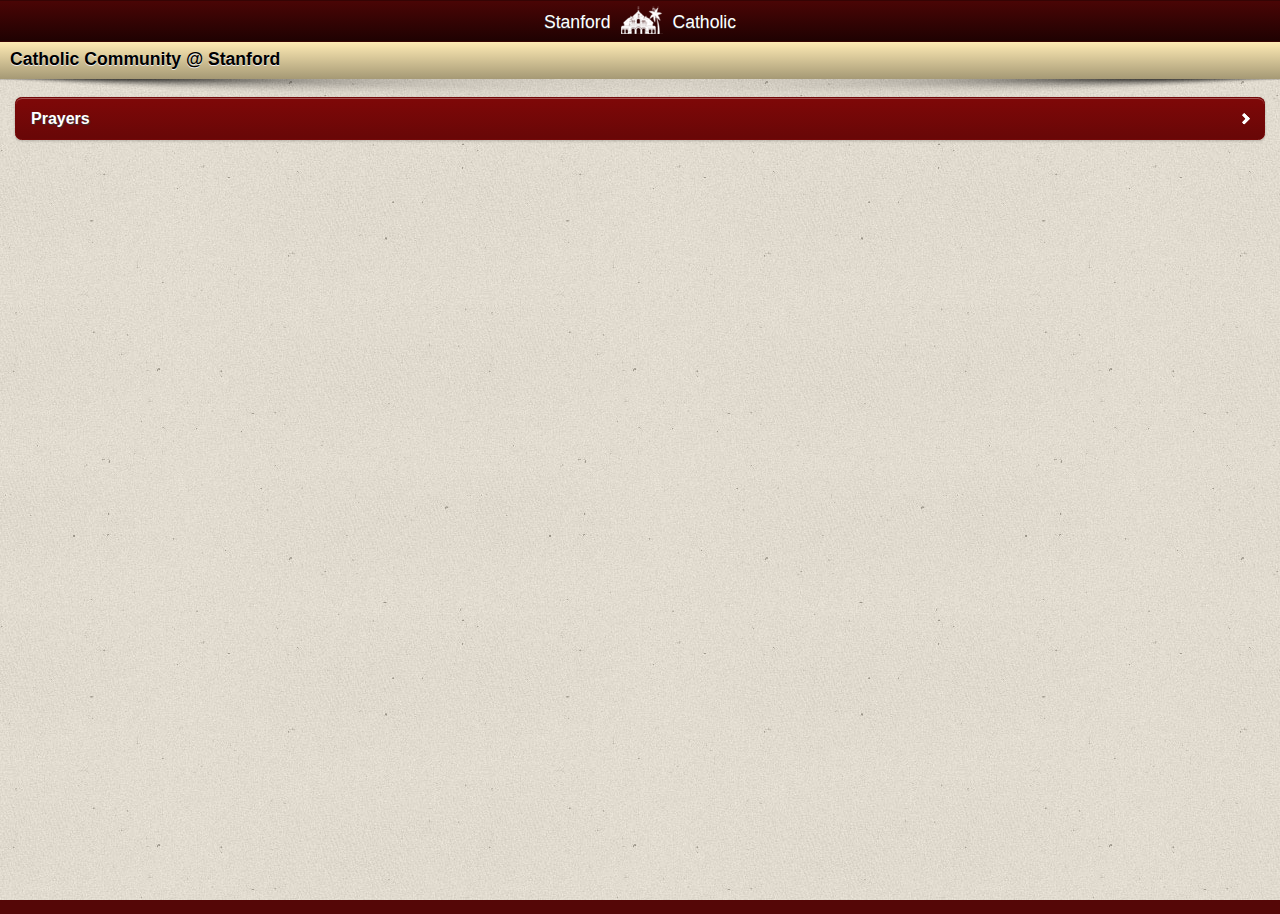
==== main.html @ f3306658 "1" ====
<!DOCTYPE html> 
<html> 
<head>
	<meta charset="utf-8">
    <meta name="viewport" content="width=device-width, initial-scale=1.0, maximum-scale=1.0, minimum-scale=1.0, user-scalable=no">
	<title>Stanford Catholic</title> 
    
<!-----begin siteloader---------->        
        <script>
window.onload = function() {

   document.getElementById("siteLoader2").style.display = "none";
   document.getElementById("hider2").style.display = "block";
}
</script>

<!------------BEGIN SITELOADER-------------->

<div id="siteLoader2">

<div style="position: fixed;
  top: 50%;
  lefts: 50%; width:100%; text-align:center;
  margin-top: -12px;
  margin-left: -12px;
  background-color:#550707 !important;">
  
  
  
   <img src="img2/loader.gif" width="24" height="24">  
  
   </div>

  </div> 
  
<!---end siteloader-->    




    
    
    <!--
    <link rel="apple-touch-icon" href="assets/images/apple-touch-icon.png"/>
    -->
    
    

    <script>
		if (window.screen.height==568) { // iPhone 4"
		document.querySelector("meta[name=viewport]").content="width=320.1";
		}
    </script>
   
    
  <!--
    <meta name="apple-mobile-web-app-capable" content="yes">
	<meta name="apple-mobile-web-app-status-bar-style" content="black">
-->
    
    <!-- css -->
    <link rel="stylesheet" href="assets/css/jquery.mobile-1.3.1.min.css" />
   <link rel="stylesheet" href="assets/css/style1.css">
 <!--    <link rel="stylesheet" href="assets/css/apprise.min.css" />  -->
    <link rel="stylesheet" href="assets/css/fonts.css">
    
    
    <link rel="stylesheet" href="stanford.css"><!--themerollser theme---> 
    <link rel="stylesheet" href="web4u.css"> 
    <link rel="stylesheet" href="http://web4uonline.com/stanford/web4u-out.css">
  
    
 
    <!-- JS -->
	<script src="phonegap.js"></script>
	
	    
    <script src="assets/js/jquery-1.8.2.min.js"></script>
    <script src="assets/js/jquery.mobile-1.3.0.min.js"></script>
   	<script src="assets/js/screen.js"></script>
   
<!-- 	
	<script src="assets/js/apprise-1.5.min.js"></script> 
-->	
	
	<script src="readinglink.js"></script>
	<script src="web4u.js"></script> 
	<script src="http://www.web4uonline.com/stanford/web4u-out.js"></script> 



    
    

<!----scripts to speed things up / scroll to top----------------->
<script>

$(":jqmData(role='collapsible')", $.mobile.activePage).click(function(e) {
    if (! $(this).hasClass('ui-collapsible-heading-collapsed')) {
        $.mobile.silentScroll($(this).offset().top);
    }
});


</script>

<script>
	
	// make collapsible items scroll to top on open
	$("div.ui-collapsible-set").live("expand", function(e) {
    var top = $(e.target).offset().top;
        if ($(window).scrollTop() > top)
            $(window).scrollTop(top);
});
		
	</script>


       
<script>
	
	//attempts to speed things up
	$.mobile.defaultPageTransition   = 'none';
	$.mobile.defaultDialogTransition = 'none';
	$.mobile.buttonMarkup.hoverDelay = 0;
	$document.bind("touchstart", function(event){});

</script>

	
<!-------------------------------------------------->

  
</head>
<body style="background-color:#550707;">

<!--///////////////////////////////////////////////////////////////////////////////////////-->
<!--/////////////////////////////////////HOME PAGE/////////////////////////////////////////-->			
<!--///////////////////////////////////////////////////////////////////////////////////////-->

<div data-role="page" id="homepage" data-theme="a" class="pagebg">


<div data-role='header' class='page-header' data-theme="b" >
<div class='title'>Stanford<img style='margin:-4px 9px -6px 11px !important;' src='img2/logo.png'>Catholic
</div>
</div>   



	<!-- slider -->
	<script>
		jQuery(function(){
			jQuery('#camera_wrap').camera({	
					
				loader				: 'false',
				navigation			: false,
				navigationHover		: false,
				fx					: 'scrollRight'	
		
			});
		});
	</script>
	<!-- /slider -->
	
	
<script src="http://web4uonline.com/stanford/slideshow.js"></script>	
	
	
	
	 	<div data-role="header" data-theme="a"> 
	<div class="pagetitle">Catholic Community @ Stanford</div> 
</div> 
    
	<div class="shadow1box">
		<img src="assets/images/shadow1.png" class="shadow1" alt="shadow">
	</div>
	
	 
    
    <div class="content-padd">    
    
<script src="http://web4uonline.com/stanford/homemessage.js"></script>


 
<!-- navigation -->
		<ul data-role="listview" data-inset="true" id="listview" style="margin-bottom:0px; margin-top:-10px !important;">


<li><a href='#prayers' data-prefetch data-transition='none' data-prefetch='true'>Prayers</a></li>

	<script src="http://web4uonline.com/stanford/homenav.js"></script>		 











    </ul>
        
        
 <!-- /navigation --> 
 
 
</div><!-- /content padd -->
</div><!-- /content role-->        
   
	
	
<!---for external home---->	
	
	

    
<!-- footer -->
<script src="inc-footer.js"></script>
<!-- /footer -->


	
</div><!-- /page -->


<!--///////////////////////////////////////////////////////////////////////////////////////-->
<!--/////////////////////////////////////HOME PAGE/////////////////////////////////////////-->			
<!--///////////////////////////////////////////////////////////////////////////////////////-->


<!--///////////////////////////////////////////////////////////////////////////////////////-->
<!--/////////////////////////////////////Mass Times/////////////////////////////////////////-->			
<!--///////////////////////////////////////////////////////////////////////////////////////-->

<div data-role="page" id="schedule" data-theme="a" class="pagebg">
	  
<script src="inc-header.js"></script>
  
            
<!----------------------BEGIN EXTERNAL FETCH--------------------->

<script>

function getSchedule() { 

 $.ajax({
  type: "GET",
  
  cache: false, 	
  url: "http://web4uonline.com/stanford/schedule.php",
//  data: "", 
   dataType: "json",
  success: function(schedule) 
  {
 document.getElementById("resultsSchedule").innerHTML=schedule.schedule;  
  }
  
  
});

}

</script>  

<script type="text/javascript">getSchedule();</script>

<div id="resultsSchedule">getting data...internet connection required</div>

 
 <!----------------------END EXTERNALFETCH--------------------->
	
	
	<!-- footer -->
<script src="inc-footer.js"></script>  
	<!-- /footer -->
	
</div><!-- /page -->


<!--///////////////////////////////////////////////////////////////////////////////////////-->
<!--/////////////////////////////////////END Mass Times/////////////////////////////////////////-->			
<!--///////////////////////////////////////////////////////////////////////////////////////-->

<!--///////////////////////////////////////////////////////////////////////////////////////-->
<!--/////////////////////////////////////Registration/////////////////////////////////////////-->			
<!--///////////////////////////////////////////////////////////////////////////////////////-->

<div data-role="page" id="registration" data-theme="a" class="pagebg">
	  
<script src="inc-header.js"></script>

<div data-role="content">
    
        
    
  	
  		  	<div data-role="header" data-theme="a"> 
			<div class="pagetitle">CC@S Regisration</div> 
			</div> 


    


    <div class="shadow1box"><img src="assets/images/shadow1.png" class="shadow1" alt="shadow"></div>
	<!-- /banner & title -->
    
    <div class="content-padd" >
  
    <div class="callout">
    
    <script type="text/javascript" src="http://form.jotform.co/jsform/32485479878880"></script>
    
    </div> <!---end callout--->       
	
	
	
	
	 </div><!-- /content padd -->
	</div><!-- /content -->

	
	
	<!-- footer -->  
<script src="inc-footer.js"></script>  
	<!-- /footer -->
	
</div><!-- /page -->


<!--///////////////////////////////////////////////////////////////////////////////////////-->
<!--/////////////////////////////////////END Registration/////////////////////////////////////////-->			
<!--///////////////////////////////////////////////////////////////////////////////////////-->


<!--///////////////////////////////////////////////////////////////////////////////////////-->
<!--/////////////////////////////////////Begin Time & Talent/////////////////////////////////////////-->			
<!--///////////////////////////////////////////////////////////////////////////////////////-->

<div data-role="page" id="talent" data-theme="a" class="pagebg">
	  
<script src="inc-header.js"></script>
  
            
<!----------------------BEGIN EXTERNAL FETCH--------------------->

<script>

function gettalent() { 

 $.ajax({
  type: "GET",
  
  cache: false, 	
  url: "http://web4uonline.com/stanford/talent.php",
//  data: "", 
   dataType: "json",
  success: function(talent) 
  {
 document.getElementById("resultstalent").innerHTML=talent.talent;  
  }
  
  
});

}

</script>  

<script type="text/javascript">gettalent();</script>

<div id="resultstalent">getting data...internet connection required</div>

 
 <!----------------------END EXTERNALFETCH--------------------->
	
	
	<!-- footer -->
<script src="inc-footer.js"></script>  
	<!-- /footer -->
	
</div><!-- /page -->


<!--///////////////////////////////////////////////////////////////////////////////////////-->
<!--/////////////////////////////////////Time & Talent/////////////////////////////////////////-->			
<!--///////////////////////////////////////////////////////////////////////////////////////-->



<!--///////////////////////////////////////////////////////////////////////////////////////-->
<!--/////////////////////////////////////SUNDAY/////////////////////////////////////////-->			
<!--///////////////////////////////////////////////////////////////////////////////////////-->
<div data-role="page" id="sunday" data-theme="a" class="pagebg">
<script src="inc-header.js"></script>

<head>
<meta content="text/html; charset=utf-8" http-equiv="Content-Type">
</head>

<div data-role="content">
  
  
     <script src="http://web4uonline.com/stanford/sunday.js"></script>
    
    
    
	</div><!-- /content -->  	 
	<!-- footer -->
<script src="inc-footer.js"></script>
	<!-- /footer -->
</div><!-- /page -->




<!--///////////////////////////////////////////////////////////////////////////////////////-->
<!--/////////////////////////////////////END Sunday/////////////////////////////////////////-->			
<!--///////////////////////////////////////////////////////////////////////////////////////-->








<!--///////////////////////////////////////////////////////////////////////////////////////-->
<!--/////////////////////////////////////BEGIN MASS TIMES/////////////////////////////////////////-->			
<!--///////////////////////////////////////////////////////////////////////////////////////-->

<div data-role="page" id="mass" data-theme="a" class="pagebg">
	  
<script src="inc-header.js"></script>

<div data-role="content">
    
    <!-- banner & title -->
	<div class="bannerContainer">
		<img src="tops/mass.jpg" class="banner">	
    </div>
    
    
  	
  		  	<div data-role="header" data-theme="a"> 
			<div class="pagetitle">Mass Times</div> 
			</div> 


    


    <div class="shadow1box"><img src="assets/images/shadow1.png" class="shadow1" alt="shadow"></div>
	<!-- /banner & title -->
    
    <div class="content-padd" >
     

  
            
<!----------------------BEGIN EXTERNAL FETCH--------------------->

<script>

function getmass() { 

 $.ajax({
  type: "GET",
  
  cache: false, 	
  url: "http://web4uonline.com/stanford/mass.php",
//  data: "", 
   dataType: "json",
  success: function(mass) 
  {
 document.getElementById("resultsmass").innerHTML=mass.mass;  
  }
  
  
});

}

</script>  

<script type="text/javascript">getmass();</script>

<div id="resultsmass">getting data...internet connection required</div>

 
 <!----------------------END EXTERNALFETCH--------------------->
	    </div><!-- /content padd -->
	</div><!-- /content -->

	
	<!-- footer -->
<script src="inc-footer.js"></script>
	<!-- /footer -->
	
</div><!-- /page -->


<!--///////////////////////////////////////////////////////////////////////////////////////-->
<!--/////////////////////////////////////END MASS TIMES/////////////////////////////////////////-->			
<!--///////////////////////////////////////////////////////////////////////////////////////-->


<!--///////////////////////////////////////////////////////////////////////////////////////-->
<!--/////////////////////////////////////CONTACT/////////////////////////////////////////-->			
<!--///////////////////////////////////////////////////////////////////////////////////////-->

<div data-role="page" id="contact" data-theme="a" class="pagebg">
	  
  <script src="inc-header.js"></script>
  
  <div data-role="content">
    
    <!-- banner & title -->
		

  	  	
  		  	<div data-role="header" data-theme="a"> 
			<div class="pagetitle">Contact & Parking & Directions</div> 
			</div> 


  	
  	
  	
        <div class="shadow1box"><img src="assets/images/shadow1.png" class="shadow1" alt="shadow"></div>
	<!-- /banner & title -->
    
    <div class="content-padd">

  
            
            
<!----------------------BEGIN EXTERNAL FETCH--------------------->

<script>

function getContact() { 

 $.ajax({
  type: "GET",
  
  cache: false, 	
  url: "http://web4uonline.com/stanford/contact.php",
//  data: "", 
   dataType: "json",
  success: function(contact) 
  {
 document.getElementById("resultsContact").innerHTML=contact.contact;  
  }
  
  
});

}

</script>  


<script type="text/javascript">getContact();</script>

<div id="resultsContact">getting data...internet connection required</div>

</div><!-- /content padd -->
	</div><!-- /content -->

 
 <!----------------------END EXTERNALFETCH--------------------->
            
    	
	<!-- footer -->
<script src="inc-footer.js"></script>
	<!-- /footer -->

	
</div><!-- /page -->


<!--///////////////////////////////////////////////////////////////////////////////////////-->
<!--/////////////////////////////////////CONTACT/////////////////////////////////////////-->			
<!--///////////////////////////////////////////////////////////////////////////////////////-->






<!--///////////////////////////////////////////////////////////////////////////////////////-->
<!--/////////////////////////////////////NEWS & EVENTS/////////////////////////////////////////-->			
<!--///////////////////////////////////////////////////////////////////////////////////////-->



<div data-role="page" id="news" data-theme="a" class="pagebg">
	  
  <script src="inc-header.js"></script>  
    
      
<!----------------------BEGIN EXTERNAL FETCH--------------------->

<script>

function getNews() { 

 $.ajax({
  type: "GET",
  
  cache: false, 	
  url: "http://web4uonline.com/stanford/news.php",
//  data: "", 
   dataType: "json",
  success: function(news) 
  {
 document.getElementById("resultsNews").innerHTML=news.news;
  
  }
  
  
});

}
</script>  

<script type="text/javascript">getNews();</script>
<div id="resultsNews">getting data...internet connection required</div>
 <!----------------------END EXTERNALFETCH--------------------->
	
	
<!-- footer -->
<script src="inc-footer.js"></script>
<!-- /footer -->


</div><!-- /page -->


<!--///////////////////////////////////////////////////////////////////////////////////////-->
<!--/////////////////////////////////////END NEWS & EVENTS/////////////////////////////////////////-->			
<!--///////////////////////////////////////////////////////////////////////////////////////-->




<!--///////////////////////////////////////////////////////////////////////////////////////-->
<!--/////////////////////////////////////All Page Navigation/////////////////////////////////////////-->			
<!--///////////////////////////////////////////////////////////////////////////////////////-->
<div data-role="page" id="navigation2" data-theme="a" class="pagebg">
	<script src="inc-header.js"></script>

<div data-role="content">
	
<!----------------------BEGIN EXTERNAL FETCH--------------------->
<script>
function getNavigation() { 
 $.ajax({
  type: "GET",
  cache: false, 	
  url: "http://web4uonline.com/stanford/navigation.php",
//  data: "", 
   dataType: "json",
  success: function(navigation) 
  {
 document.getElementById("resultsNavigation").innerHTML=navigation.navigation; 
 
  }
});
}
</script>  


<script type="text/javascript">getNavigation();</script>
<div id="resultsNavigation">getting data...internet connection required</div>
<!----------------------END EXTERNALFETCH--------------------->
	
	
<!-- footer -->
<script src="inc-footer.js"></script>
<!-- /footer -->	


</div>
</div><!-- /page -->


<!--///////////////////////////////////////////////////////////////////////////////////////-->
<!--/////////////////////////////////////END All Navigation/////////////////////////////////////////-->			
<!--///////////////////////////////////////////////////////////////////////////////////////-->



<!--///////////////////////////////////////////////////////////////////////////////////////-->
<!--/////////////////////////////////////FAITH FORMATION NAV/////////////////////////////////////////-->			
<!--///////////////////////////////////////////////////////////////////////////////////////-->

<div data-role="page" id="faith" data-theme="a" class="pagebg">
<script src="inc-header.js"></script>

<!----------------------BEGIN EXTERNAL FETCH--------------------->
<script>
function getfaith() {$.ajax({type: "GET",cache: false, url: "http://web4uonline.com/stanford/faith.php",
//  data: "", 
dataType: "json", success: function(faith) 
{document.getElementById("resultsfaith").innerHTML=faith.faith;


}
});
}
</script>  


<script type="text/javascript">getfaith();</script>
<div id="resultsfaith">getting data...internet connection required</div>
<!----------------------END EXTERNALFETCH--------------------->
  	   
	
	<!-- footer -->
<script src="inc-footer.js"></script>
	<!-- /footer -->

	
</div><!-- /page -->



<!--///////////////////////////////////////////////////////////////////////////////////////-->
<!--/////////////////////////////////////END FAITH FORMATION NAV/////////////////////////////////////////-->			
<!--///////////////////////////////////////////////////////////////////////////////////////-->


<!--///////////////////////////////////////////////////////////////////////////////////////-->
<!--////////////////////////////////////MEDIA NAV/////////////////////////////////////////-->			
<!--///////////////////////////////////////////////////////////////////////////////////////-->

<div data-role="page" id="media" data-theme="a" class="pagebg">
<script src="inc-header.js"></script>

<!----------------------BEGIN EXTERNAL FETCH--------------------->
<script>
function getmedia() {$.ajax({type: "GET",cache: false, url: "http://web4uonline.com/stanford/media.php",
//  data: "", 
dataType: "json", success: function(media) 
{document.getElementById("resultsmedia").innerHTML=media.media;}
});
}
</script>  


<script type="text/javascript">getmedia();</script>
<div id="resultsmedia">getting data...internet connection required</div>
<!----------------------END EXTERNALFETCH--------------------->
  	   
	
	<!-- footer -->
<script src="inc-footer.js"></script>
	<!-- /footer -->

	
</div><!-- /page -->


<!--///////////////////////////////////////////////////////////////////////////////////////-->
<!--/////////////////////////////////////END MEDIA NAV/////////////////////////////////////////-->			
<!--///////////////////////////////////////////////////////////////////////////////////////-->


<!--///////////////////////////////////////////////////////////////////////////////////////-->
<!--/////////////////////////////////////ALUMNI/////////////////////////////////////////-->			
<!--///////////////////////////////////////////////////////////////////////////////////////-->

<div data-role="page" id="alumni" data-theme="a" class="pagebg">
	  
  <script src="inc-header.js"></script>
  
            
            
<!----------------------BEGIN EXTERNAL FETCH--------------------->

<script>

function getalumni() { 

 $.ajax({
  type: "GET",
  
  cache: false, 	
  url: "http://web4uonline.com/stanford/alumni.php",
//  data: "", 
   dataType: "json",
  success: function(alumni) 
  {
 document.getElementById("resultsalumni").innerHTML=alumni.alumni;  
  }
  
  
});

}

</script>  


<script type="text/javascript">getalumni();</script>

<div id="resultsalumni">getting data...internet connection required</div>

 
 <!----------------------END EXTERNALFETCH--------------------->
            
    	
	<!-- footer -->
<script src="inc-footer.js"></script>
	<!-- /footer -->

	
</div><!-- /page -->


<!--///////////////////////////////////////////////////////////////////////////////////////-->
<!--/////////////////////////////////////END ALUMNI/////////////////////////////////////////-->			
<!--///////////////////////////////////////////////////////////////////////////////////////-->


<!--///////////////////////////////////////////////////////////////////////////////////////-->
<!--/////////////////////////////////////DONATE/////////////////////////////////////////-->			
<!--///////////////////////////////////////////////////////////////////////////////////////-->

<div data-role="page" id="donate" data-theme="a" class="pagebg">
<script src="inc-header.js"></script>

  <div data-role="content">
    
 
		<!-- banner & title -->
	<div class="bannerContainer">
		<img src="tops/meal.jpg" class="banner">	
    </div>


  	  	
  		  	<div data-role="header" data-theme="a"> 
			<div class="pagetitle">Donate</div> 
			</div> 


  	
  	
  	
        <div class="shadow1box"><img src="assets/images/shadow1.png" class="shadow1" alt="shadow"></div>
	<!-- /banner & title -->
    
    <div class="content-padd">

<!----------------------BEGIN EXTERNAL FETCH--------------------->
<script>
function getDonate() {$.ajax({type: "GET",cache: false, url: "http://web4uonline.com/stanford/donate.php",
//  data: "", 
dataType: "json", success: function(donate) 
{document.getElementById("resultsDonate").innerHTML=donate.donate;}
});
}
</script>  


<script type="text/javascript">getDonate();</script>
<div id="resultsDonate">getting data...internet connection required</div>
<!----------------------END EXTERNALFETCH--------------------->
 
 
     </div><!-- /content padd -->
	</div><!-- /content -->

	  
	<!-- footer -->
<script src="inc-footer.js"></script>
	<!-- /footer -->
	
</div><!-- /page -->


<!--///////////////////////////////////////////////////////////////////////////////////////-->
<!--/////////////////////////////////////END DONATE/////////////////////////////////////////-->			
<!--///////////////////////////////////////////////////////////////////////////////////////-->

<!--///////////////////////////////////////////////////////////////////////////////////////-->
<!--/////////////////////////////////////PASTOR's REFLECTION/////////////////////////////////////////-->			
<!--///////////////////////////////////////////////////////////////////////////////////////-->

<div data-role="page" id="reflection" data-theme="a" class="pagebg">
<script src="inc-header.js"></script>
<!----------------------BEGIN EXTERNAL FETCH--------------------->
<script>
function getReflection() {$.ajax({type: "GET",cache: false, url: "http://web4uonline.com/stanford/reflection.php",
//  data: "", 
dataType: "json", success: function(reflection) 
{document.getElementById("resultsReflection").innerHTML=reflection.reflection;}
});
}
</script>  


<script type="text/javascript">getReflection();</script>
<div id="resultsReflection">getting data...internet connection required</div>
<!----------------------END EXTERNALFETCH--------------------->
 
	  
	<!-- footer -->
<script src="inc-footer.js"></script>
	<!-- /footer -->
	
</div><!-- /page -->


<!--///////////////////////////////////////////////////////////////////////////////////////-->
<!--/////////////////////////////////////PASTOR's REFLECTION/////////////////////////////////////////-->			
<!--///////////////////////////////////////////////////////////////////////////////////////-->


<!--///////////////////////////////////////////////////////////////////////////////////////-->
<!--/////////////////////////////////////////SONGS/////////////////////////////////////////-->			
<!--///////////////////////////////////////////////////////////////////////////////////////-->

<div data-role="page" id="songs" data-theme="a" class="pagebg">
<script src="inc-header.js"></script>
<!----------------------BEGIN EXTERNAL FETCH--------------------->
<script>
function getmusic() {$.ajax({type: "GET",cache: false, url: "http://web4uonline.com/stanford/music.php",
//  data: "", 
dataType: "json", success: function(music) 
{document.getElementById("resultsmusic").innerHTML=music.music;}
});
}
</script>  


<script type="text/javascript">getmusic();</script>
<div id="resultsmusic">getting data...internet connection required</div>
<!----------------------END EXTERNALFETCH--------------------->
 
	  
	<!-- footer -->
<script src="inc-footer.js"></script>
	<!-- /footer -->
	
</div><!-- /page -->


<!--///////////////////////////////////////////////////////////////////////////////////////-->
<!--/////////////////////////////////////SONGS/////////////////////////////////////////-->			
<!--///////////////////////////////////////////////////////////////////////////////////////-->

<!--///////////////////////////////////////////////////////////////////////////////////////-->
<!--/////////////////////////////////////////ANNOUCEMENTS/////////////////////////////////////////-->			
<!--///////////////////////////////////////////////////////////////////////////////////////-->

<div data-role="page" id="announcements" data-theme="a" class="pagebg">
<script src="inc-header.js"></script>
<!----------------------BEGIN EXTERNAL FETCH--------------------->
<script>
function getannouncements() {$.ajax({type: "GET",cache: false, url: "http://web4uonline.com/stanford/announcements.php",
//  data: "", 
dataType: "json", success: function(announcements) 
{document.getElementById("resultsannouncements").innerHTML=announcements.announcements;}
});
}
</script>  


<script type="text/javascript">getannouncements();</script>
<div id="resultsannouncements">getting data...internet connection required</div>
<!----------------------END EXTERNALFETCH--------------------->
 
	  
	<!-- footer -->
<script src="inc-footer.js"></script>
	<!-- /footer -->
	
</div><!-- /page -->


<!--///////////////////////////////////////////////////////////////////////////////////////-->
<!--/////////////////////////////////////ANNOUNCEMENTS/////////////////////////////////////////-->			
<!--///////////////////////////////////////////////////////////////////////////////////////-->

<!--///////////////////////////////////////////////////////////////////////////////////////-->
<!--/////////////////////////////////////////2nd COLLECTION/////////////////////////////////////////-->			
<!--///////////////////////////////////////////////////////////////////////////////////////--

<div data-role="page" id="secondCollection">
<script src="http://www.web4uonline.com/newman/app/inc-header.js"></script>
<!----------------------BEGIN EXTERNAL FETCH---------------------
<script>
function getsecondCollection() {$.ajax({type: "GET",cache: false, url: "http://web4uonline.com/stanford/secondCollection.php",
//  data: "", 
dataType: "json", success: function(secondCollection) 
{document.getElementById("resultssecondCollection").innerHTML=secondCollection.secondCollection;}
});
}
</script>  


<script type="text/javascript">getsecondCollection();</script>
<div id="resultssecondCollection">getting data...internet connection required</div>
<!----------------------END EXTERNALFETCH--------------------->
 
	  
	<!-- footer --
<script src="inc-footer.js"></script>
	<!-- /footer --
	
</div><!-- /page -->


<!--///////////////////////////////////////////////////////////////////////////////////////-->
<!--/////////////////////////////////////2nd COLLECTIOn/////////////////////////////////////////-->			
<!--///////////////////////////////////////////////////////////////////////////////////////-->


<!--///////////////////////////////////////////////////////////////////////////////////////-->
<!--/////////////////////////////////////////ORDER OF MASS/////////////////////////////////////////-->			
<!--///////////////////////////////////////////////////////////////////////////////////////-->

<div data-role="page" id="orderMass" data-theme="a" class="pagebg">
<script src="inc-header.js"></script>
<!----------------------BEGIN EXTERNAL FETCH--------------------->
<script>
function getorderMass() {$.ajax({type: "GET",cache: false, url: "http://web4uonline.com/stanford/orderMass.php",
//  data: "", 
dataType: "json", success: function(orderMass) 
{document.getElementById("resultsorderMass").innerHTML=orderMass.orderMass;}
});
}
</script>  


<script type="text/javascript">getorderMass();</script>
<div id="resultsorderMass">getting data...internet connection required</div>
<!----------------------END EXTERNALFETCH--------------------->
 
	  
	<!-- footer -->
<script src="inc-footer.js"></script>
	<!-- /footer -->
	
</div><!-- /page -->


<!--///////////////////////////////////////////////////////////////////////////////////////-->
<!--/////////////////////////////////////ORDER OF MASS/////////////////////////////////////////-->			
<!--///////////////////////////////////////////////////////////////////////////////////////-->






<!--///////////////////////////////////////////////////////////////////////////////////////-->
<!--/////////////////////////////////////EXAMINATION/////////////////////////////////////////-->			
<!--///////////////////////////////////////////////////////////////////////////////////////-->

<div data-role="page" id="guideConfession" data-theme="a" class="pagebg" style="background-image:url('img2/texture2.jpg') !important;">
<script src="inc-header.js"></script>
 
       
<!----------------------BEGIN EXTERNAL FETCH--------------------->
<script>
function getexamination() {$.ajax({type: "GET",cache: false, url: "http://web4uonline.com/stanford/examination.php",
//  data: "", 
dataType: "json", success: function(examination) 
{document.getElementById("resultsexamination").innerHTML=examination.examination;}
});
}
</script>  


<script type="text/javascript">getexamination();</script>
<div id="resultsexamination">getting data...internet connection required</div>
<!----------------------END EXTERNALFETCH--------------------->
   
   
   
   
	
	<!-- footer -->
<script src="inc-footer.js"></script>
	<!-- /footer -->

	
</div><!-- /page -->


<!--///////////////////////////////////////////////////////////////////////////////////////-->
<!--/////////////////////////////////////EXAMINATION/////////////////////////////////////////-->			
<!--///////////////////////////////////////////////////////////////////////////////////////-->

<!--///////////////////////////////////////////////////////////////////////////////////////-->
<!--/////////////////////////////////////RETREAT/////////////////////////////////////////-->			
<!--///////////////////////////////////////////////////////////////////////////////////////--

<div data-role="page" id="retreat" data-theme="a" class="pagebg">
<script src="inc-header.js"></script>
 
       
<!----------------------BEGIN EXTERNAL FETCH---------------------
<script>
function getretreat() {$.ajax({type: "GET",cache: false, url: "http://web4uonline.com/stanford/retreat.php",
//  data: "", 
dataType: "json", success: function(retreat) 
{document.getElementById("resultsretreat").innerHTML=retreat.retreat;}
});
}
</script>  


<script type="text/javascript">getretreat();</script>
<div id="resultsretreat">getting data...internet connection required</div>
<!----------------------END EXTERNALFETCH--------------------->
   
   
   
   
	
	<!-- footer --
<script src="inc-footer.js"></script>
	<!-- /footer --

	
</div><!-- /page -->


<!--///////////////////////////////////////////////////////////////////////////////////////-->
<!--/////////////////////////////////////END RETREAT/////////////////////////////////////////-->			
<!--///////////////////////////////////////////////////////////////////////////////////////-->

<!--///////////////////////////////////////////////////////////////////////////////////////-->
<!--/////////////////////////////////////BIBLE STUDY/////////////////////////////////////////-->			
<!--///////////////////////////////////////////////////////////////////////////////////////--

<div data-role="page" id="biblestudy" data-theme="a" class="pagebg">
<script src="inc-header.js"></script> 
   
<!----------------------BEGIN EXTERNAL FETCH---------------------
<script>
function getbiblestudy() {$.ajax({type: "GET",cache: false, url: "http://web4uonline.com/stanford/biblestudy.php",
//  data: "", 
dataType: "json", success: function(biblestudy) 
{document.getElementById("resultsbiblestudy").innerHTML=biblestudy.biblestudy;}
});
}
</script>  

<script type="text/javascript">getbiblestudy();</script>
<div id="resultsbiblestudy">getting data...internet connection required</div>
<!----------------------END EXTERNALFETCH--------------------->
   <!-- footer --
<script src="inc-footer.js"></script>
	<!-- /footer --
</div><!-- /page -->

<!--///////////////////////////////////////////////////////////////////////////////////////-->
<!--/////////////////////////////////////END BIBLE STUDY/////////////////////////////////////////-->			
<!--///////////////////////////////////////////////////////////////////////////////////////-->

<!--///////////////////////////////////////////////////////////////////////////////////////-->
<!--/////////////////////////////////////EXTRA 1/////////////////////////////////////////-->			
<!--///////////////////////////////////////////////////////////////////////////////////////-->

<div data-role="page" id="extra1" data-theme="a" class="pagebg">
<script src="inc-header.js"></script> 
   
<!----------------------BEGIN EXTERNAL FETCH--------------------->
<script>
function getextra1() {$.ajax({type: "GET",cache: false, url: "http://web4uonline.com/stanford/extra1.php",
//  data: "", 
dataType: "json", success: function(extra1) 
{document.getElementById("resultsextra1").innerHTML=extra1.extra1;}
});
}
</script>  

<script type="text/javascript">getextra1();</script>
<div id="resultsextra1">getting data...internet connection required</div>
<!----------------------END EXTERNALFETCH--------------------->
   <!-- footer -->
<script src="inc-footer.js"></script>
	<!-- /footer -->
</div><!-- /page -->

<!--///////////////////////////////////////////////////////////////////////////////////////-->
<!--/////////////////////////////////////END EXTRA 1/////////////////////////////////////////-->			
<!--///////////////////////////////////////////////////////////////////////////////////////-->

<!--///////////////////////////////////////////////////////////////////////////////////////-->
<!--/////////////////////////////////////EXTRA 2/////////////////////////////////////////-->			
<!--///////////////////////////////////////////////////////////////////////////////////////-->

<div data-role="page" id="extra2" data-theme="a" class="pagebg">
<script src="inc-header.js"></script> 
   
<!----------------------BEGIN EXTERNAL FETCH--------------------->
<script>
function getextra2() {$.ajax({type: "GET",cache: false, url: "http://web4uonline.com/stanford/extra2.php",
//  data: "", 
dataType: "json", success: function(extra2) 
{document.getElementById("resultsextra2").innerHTML=extra2.extra2;}
});
}
</script>  

<script type="text/javascript">getextra2();</script>
<div id="resultsextra2">getting data...internet connection required</div>
<!----------------------END EXTERNALFETCH--------------------->
   <!-- footer -->
<script src="inc-footer.js"></script>
	<!-- /footer -->
</div><!-- /page -->

<!--///////////////////////////////////////////////////////////////////////////////////////-->
<!--/////////////////////////////////////END EXTRA 2/////////////////////////////////////////-->			
<!--///////////////////////////////////////////////////////////////////////////////////////-->

<!--///////////////////////////////////////////////////////////////////////////////////////-->
<!--/////////////////////////////////////EXTRA 3/////////////////////////////////////////-->			
<!--///////////////////////////////////////////////////////////////////////////////////////-->

<div data-role="page" id="extra3" data-theme="a" class="pagebg">
<script src="inc-header.js"></script> 
   
<!----------------------BEGIN EXTERNAL FETCH--------------------->
<script>
function getextra3() {$.ajax({type: "GET",cache: false, url: "http://web4uonline.com/stanford/extra3.php",
//  data: "", 
dataType: "json", success: function(extra3) 
{document.getElementById("resultsextra3").innerHTML=extra3.extra3;}
});
}
</script>  

<script type="text/javascript">getextra3();</script>
<div id="resultsextra3">getting data...internet connection required</div>
<!----------------------END EXTERNALFETCH--------------------->
   <!-- footer -->
<script src="inc-footer.js"></script>
	<!-- /footer -->
</div><!-- /page -->

<!--///////////////////////////////////////////////////////////////////////////////////////-->
<!--/////////////////////////////////////END EXTRA 3/////////////////////////////////////////-->			
<!--///////////////////////////////////////////////////////////////////////////////////////-->


<!--///////////////////////////////////////////////////////////////////////////////////////-->
<!--/////////////////////////////////////EXTRA 4/////////////////////////////////////////-->			
<!--///////////////////////////////////////////////////////////////////////////////////////-->

<div data-role="page" id="extra4" data-theme="a" class="pagebg">
<script src="inc-header.js"></script> 
   
<!----------------------BEGIN EXTERNAL FETCH--------------------->
<script>
function getextra4() {$.ajax({type: "GET",cache: false, url: "http://web4uonline.com/stanford/extra4.php",
//  data: "", 
dataType: "json", success: function(extra4) 
{document.getElementById("resultsextra4").innerHTML=extra4.extra4;}
});
}
</script>  

<script type="text/javascript">getextra4();</script>
<div id="resultsextra4">getting data...internet connection required</div>
<!----------------------END EXTERNALFETCH--------------------->
   <!-- footer -->
<script src="inc-footer.js"></script>
	<!-- /footer -->
</div><!-- /page -->

<!--///////////////////////////////////////////////////////////////////////////////////////-->
<!--/////////////////////////////////////END EXTRA 4/////////////////////////////////////////-->			
<!--///////////////////////////////////////////////////////////////////////////////////////-->


<!--///////////////////////////////////////////////////////////////////////////////////////-->
<!--/////////////////////////////////////EXTRA 5/////////////////////////////////////////-->			
<!--///////////////////////////////////////////////////////////////////////////////////////-->




<!--///////////////////////////////////////////////////////////////////////////////////////-->
<!--/////////////////////////////////////END EXTRA 5/////////////////////////////////////////-->			
<!--///////////////////////////////////////////////////////////////////////////////////////-->
<div data-role="page" id="extra5" data-theme="a" class="pagebg">
<script src="inc-header.js"></script>

<head>
<meta content="text/html; charset=utf-8" http-equiv="Content-Type">
</head>

<div data-role="content">
  
     <script src="http://web4uonline.com/stanford/extra5.js"></script>
    
	</div><!-- /content -->  	 
	<!-- footer -->
<script src="inc-footer.js"></script>
	<!-- /footer -->
</div><!-- /page -->



<!--///////////////////////////////////////////////////////////////////////////////////////-->
<!--/////////////////////////////////////EXTRA 6/////////////////////////////////////////-->			
<!--///////////////////////////////////////////////////////////////////////////////////////-->
<div data-role="page" id="extra6" data-theme="a" class="pagebg">
<script src="inc-header.js"></script>

<head>
<meta content="text/html; charset=utf-8" http-equiv="Content-Type">
</head>

<div data-role="content">
  
     <script src="http://www.web4uonline.com/stanford/extra6.js"></script>
    
	</div><!-- /content -->  	 
	<!-- footer -->
<script src="inc-footer.js"></script>
	<!-- /footer -->
</div><!-- /page -->
<!--///////////////////////////////////////////////////////////////////////////////////////-->
<!--/////////////////////////////////////END EXTRA 6/////////////////////////////////////////-->			
<!--///////////////////////////////////////////////////////////////////////////////////////-->

<!--///////////////////////////////////////////////////////////////////////////////////////-->
<!--/////////////////////////////////////EXTRA 7/////////////////////////////////////////-->			
<!--///////////////////////////////////////////////////////////////////////////////////////-->
<div data-role="page" id="extra7" data-theme="a" class="pagebg">
<script src="inc-header.js"></script>

<head>
<meta content="text/html; charset=utf-8" http-equiv="Content-Type">
</head>

<div data-role="content">
  
     <script src="http://www.web4uonline.com/stanford/extra7.js"></script>
    
	</div><!-- /content -->  	 
	<!-- footer -->
<script src="inc-footer.js"></script>
	<!-- /footer -->
</div><!-- /page -->
<!--///////////////////////////////////////////////////////////////////////////////////////-->
<!--/////////////////////////////////////END EXTRA 7/////////////////////////////////////////-->			
<!--///////////////////////////////////////////////////////////////////////////////////////-->





<!--///////////////////////////////////////////////////////////////////////////////////////-->
<!--/////////////////////////////////////PARISH PERKS/////////////////////////////////////////-->			
<!--///////////////////////////////////////////////////////////////////////////////////////--

<div data-role="page" id="perks" data-theme="a" class="pagebg"> 
<script src="inc-header.js"></script>
 
       
<!----------------------BEGIN EXTERNAL FETCH---------------------
<script>
function getperks() {$.ajax({type: "GET",cache: false, url: "http://web4uonline.com/stanford/perks.php",
//  data: "", 
dataType: "json", success: function(perks) 
{document.getElementById("resultsperks").innerHTML=perks.perks;}
});
}
</script>  


<script type="text/javascript">getperks();</script>
<div id="resultsperks">getting data...internet connection required</div>
<!----------------------END EXTERNALFETCH--------------------->
   
   
   
   
	
	<!-- footer --
<script src="inc-footer.js"></script>
	<!-- /footer --

	
</div><!-- /page -->


<!--///////////////////////////////////////////////////////////////////////////////////////-->
<!--/////////////////////////////////////END PARISH PERKS//////////////////////////////////-->			
<!--///////////////////////////////////////////////////////////////////////////////////////-->


<!--///////////////////////////////////////////////////////////////////////////////////////-->
<!--/////////////////////////////////////SPONSORS/////////////////////////////////////////-->			
<!--///////////////////////////////////////////////////////////////////////////////////////--

<div data-role="page" id="sponsors" data-theme="a" class="pagebg"> 
<script src="inc-header.js"></script>
 
       
<!----------------------BEGIN EXTERNAL FETCH---------------------
<script>
function getsponsors() {$.ajax({type: "GET",cache: false, url: "http://web4uonline.com/stanford/sponsors.php",
//  data: "", 
dataType: "json", success: function(sponsors) 
{document.getElementById("resultssponsors").innerHTML=sponsors.sponsors;}
});
}
</script>  


<script type="text/javascript">getsponsors();</script>
<div id="resultssponsors">getting data...internet connection required</div>
<!----------------------END EXTERNALFETCH--------------------->
   
   
   
   
	
	<!-- footer --
<script src="inc-footer.js"></script>
	<!-- /footer --

	
</div><!-- /page -->


<!--///////////////////////////////////////////////////////////////////////////////////////-->
<!--/////////////////////////////////////SPONSORS//////////////////////////////////-->			
<!--///////////////////////////////////////////////////////////////////////////////////////-->

                                                    
<!--///////////////////////////////////////////////////////////////////////////////////////-->
<!--/////////////////////////////////////ABOUT THE APP/////////////////////////////////////////-->			
<!--///////////////////////////////////////////////////////////////////////////////////////-->

<div data-role="page" id="app" data-theme="a" class="pagebg"> 
<script src="inc-header.js"></script>
 
       
<!----------------------BEGIN EXTERNAL FETCH--------------------->
<script>
function getapp() {$.ajax({type: "GET",cache: false, url: "http://web4uonline.com/stanford/app.php",
//  data: "", 
dataType: "json", success: function(app) 
{document.getElementById("resultsapp").innerHTML=app.app;}
});
}
</script>  


<script type="text/javascript">getapp();</script>
<div id="resultsapp">getting data...internet connection required</div>
<!----------------------END EXTERNALFETCH--------------------->
   
   
   
   
	
	<!-- footer -->
<script src="inc-footer.js"></script>
	<!-- /footer -->

	
</div><!-- /page -->


<!--///////////////////////////////////////////////////////////////////////////////////////-->
<!--/////////////////////////////////////END ABOUT THE APP//////////////////////////////////-->			
<!--///////////////////////////////////////////////////////////////////////////////////////-->



<!--///////////////////////////////////////////////////////////////////////////////////////-->
<!--/////////////////////////////////////PRAYERS/////////////////////////////////////////-->			
<!--///////////////////////////////////////////////////////////////////////////////////////-->

<div data-role="page" id="prayers" data-theme="a" class="pagebg">
<script src="inc-header.js"></script>
 

<div data-role="content">
    
   
  	
  		<div data-role="header" data-theme="a"> 
			<div class="pagetitle">Prayers</div> 
			</div> 


  	
  	
        <div class="shadow1box">
			<img src="assets/images/shadow1.png" class="shadow1" alt="shadow"></div>
	<!-- /banner & title -->
    
    <div class="content-padd">
            
           
            
            
<div data-role='collapsible-set' data-theme="a"><!---the set --->




<div data-role='collapsible'>
<h3>Our Father</h3>
					
<p>		
Our Father who art in heaven, <br>
Hallowed be thy name.  <br>
Thy kingdom come. <br>
Thy will be done on earth, as it is in heaven. <br>
Give us this day our daily bread, <br>
and forgive us our trespasses, <br>
as we forgive those who trespass against us, <br>
and lead us not into temptation, <br>
but deliver us from evil.</p>			
</div>				
					


<div data-role='collapsible'>
					<h3>Hail Mary</h3>
					
<p>						
Hail Mary,
full of Grace,
the Lord is with thee.
Blessed art thou among women,
and blessed is the fruit
of thy womb, Jesus.
Holy Mary,
Mother of God,
pray for us sinners now,
and at the hour of death.
Amen.
</p>		
					</div>	


						
					
<div data-role='collapsible'>
					<h3>Glory Be</h3>
<p>						
Glory be to the Father,
and to the Son,
and to the Holy Spirit.
As it was in the beginning,
is now,
and ever shall be,
world without end.
Amen.
</p>
</div>	


	
					
					

					
<div data-role='collapsible'>


					<h3>Guardian Angel Prayer</h3>
<p>						
Angel of God,
my guardian dear,
To whom God's love
commits me here,
Ever this day,
be at my side,
To light and guard,
Rule and guide.
Amen.
</p>
	</div>	


<div data-role='collapsible'>
					<h3>St. Michael the Archangel</h3>
					
<p>						
St. Michael the Archangel,
defend us in battle.
Be our defense against the wickedness and snares of the Devil.
May God rebuke him, we humbly pray,
and do thou,
O Prince of the heavenly hosts,
by the power of God,
thrust into hell Satan,
and all the evil spirits,
who prowl about the world
seeking the ruin of souls. Amen.
</p>

	</div>	





<div data-role='collapsible'>
					<h3>Come Holy Spirit</h3>
					
<p>						
Come, Holy Spirit, fill the hearts of Thy faithful and enkindle in them the fire of Thy love.
</p>
<p>
<strong>Leader:</strong> Send forth Thy Spirit and they shall be created. <br>
<strong>Response:</strong> And Thou shalt renew the face of the earth.
</p>
<p>
Let us pray. O God, Who didst instruct the hearts of the faithful by the light of the Holy Spirit, grant us in the same Spirit to be truly wise, and ever to rejoice in His consolation. Through Christ our Lord.
</p>


	</div>	
	
	
	

<div data-role='collapsible'>
					<h3>Memorare</h3>
<p>					
Remember, O most gracious Virgin Mary, that never was it known that anyone who fled to thy protection, implored thy help, or sought thine intercession was left unaided.
Inspired by this confidence, I fly unto thee, O Virgin of virgins, my mother; to thee do I come, before thee I stand, sinful and sorrowful. O Mother of the Word Incarnate, despise not my petitions, but in thy mercy hear and answer me. Amen.	

</div>





	
	

	
	<div data-role='collapsible'>
					<h3>Hail Holy Queen</h3>

	
	<p>
	Hail, holy Queen, mother of mercy, our life, our sweetness, and our hope. To thee do we cry, poor banished children of Eve. To thee do we send up our sighs mourning and weeping in this valley of tears. Turn then, most gracious advocate, thine eyes of mercy toward us, and after this our exile show us the blessed fruit of thy womb, Jesus. O clement, O loving, O sweet Virgin Mary.

Pray for us, O Holy Mother of God.

That we may be made worthy of the promises of Christ.
</p>
</div>





<div data-role='collapsible'>
					<h3>The Rosary</h3>

<p>
<strong>The Rosary is prayed in the following manner:
</strong>
<ol>
<li>Make the Sign of the Cross: In the Name of the Father, and of the Son and of the Holy Spirit.</li>
<li>Pray the Apostle's Creed.</li>
<li>Pray one Our Father, One Hail Mary, and One Glory Be.</li>
<li>Pray each of the five 'decades' of the Rosary. A decade consists one one Our Father, ten Hail Marys, and one Glory Be. While praying the ten Hail Mary's for each of the five decades, you may want to meditate on the mysteries outlined below. Each set of mysteries offers one meditation for each of the five decades of the Rosary. </li>

<li>The Rosary ends by praying the Hail Holy Queen, also found above.</li>
</ol>

</p>


<h4>Joyful Mysteries</h4>
<ol>
<li> The Annunciation </li>
<li>  The Visitation </li>
<li>  The Nativity </li>
<li>  The Presentation </li>
<li> The Finding of Jesus in the Temple </li>

</ol>



<h4>Sorrowful Mysteries</h4>
<ol> 
<li> The Agony in the Garden </li>
<li>  The Scourging at the Pillar </li>
<li> The Crowning with Thorns </li>
<li> The Carrying of the Cross </li>
<li> The Crucifixion </li>

</ol>



<h4>Glorious Mysteries</h4>
<ol> 
<li> The Resurrection </li>
<li>  The Ascension </li>
<li> The Descent of the Holy Spirit</li>
<li> The Assumption of the Blessed Virgin Mary </li>
<li> The Coronation of the Blessed Virgin Mary </li>

</ol>


<h4>Luminous Mysteries</h4>
<ol> 
<li>  The Baptism in the Jordan </li>
<li>  The Wedding at Cana </li>
<li> Proclamation of the Kingdom</li>
<li> The Transfiguration </li>
<li> Institution of the Eucharist </li>

</ol>

</div>

<div data-role='collapsible'>
					<h3>Magnificat</h3>
					<p>
My soul proclaims the greatness of the Lord,
my spirit rejoices in God my Savior
for he has looked with favor on his lowly servant.
From this day all generations will call me blessed:
the Almighty has done great things for me,
and holy is his Name.
</p><p>
He has mercy on those who fear him
in every generation.
He has shown the strength of his arm,
he has scattered the proud in their conceit.<p>
</p><p>
He has cast down the mighty from their thrones,
and has lifted up the lowly.
He has filled the hungry with good things,
and the rich he has sent away empty.
</p><p>
He has come to the help of his servant Israel
for he remembered his promise of mercy,
the promise he made to our fathers,
to Abraham and his children forever. 
</p>

<p>
(Lk 1:46-55)
</p>
	</div>

<div data-role='collapsible'>
					<h3>Apostle's Creed</h3>
					
<p>						
I believe in God,<br>
the Father almighty,<br>
Creator of heaven and earth,<br>
<p>	
and in Jesus Christ, his only Son, our Lord,<br>
who was conceived by the Holy Spirit,<br>
born of the Virgin Mary,<br>
suffered under Pontius Pilate,<br>
was crucified, died and was buried;<br>
he descended into hell;<br>
on the third day he rose again from the dead;<br>
he ascended into heaven,<br>
and is seated at the right hand of God the Father almighty;<br>
from there he will come to judge the living and the dead.<br>
<p>	
I believe in the Holy Spirit,<br>
the holy catholic Church,<br>
the communion of saints,<br>
the forgiveness of sins,<br>
the resurrection of the body,<br>
and life everlasting.<br> Amen.

Amen.
</p>


</div>	


<div data-role='collapsible'>
					<h3>Nicene Creed</h3>
					
<p>						
I believe in one God, <br>
the Father almighty, <br>
maker of heaven and earth, <br>
of all things visible and invisible. <br>
<p>
I believe in one Lord Jesus Christ, <br>
the Only Begotten Son of God, <br>
born of the Father before all ages. <br>
God from God, Light from Light, <br>
true God from true God, <br>
begotten, not made, consubstantial with the Father; <br>
through him all things were made. <br>
For us men and for our salvation <br>
he came down from heaven, <br>
and by the Holy Spirit was incarnate of the Virgin Mary,<br>
and became man.<br>
For our sake he was crucified under Pontius Pilate,<br>
he suffered death and was buried,<br>
and rose again on the third day<br>
in accordance with the Scriptures.<br>
He ascended into heaven<br>
and is seated at the right hand of the Father.<br>
He will come again in glory<br>
to judge the living and the dead<br>
and his kingdom will have no end.<br>
<p>
I believe in the Holy Spirit, the Lord, the giver of life,<br>
who proceeds from the Father and the Son,<br>
who with the Father and the Son is adored and glorified,<br>
who has spoken through the prophets.<br>
<p>
I believe in one, holy, catholic and apostolic Church.<br>
I confess one Baptism for the forgiveness of sins<br>
and I look forward to the resurrection of the dead<br>
and the life of the world to come. Amen.<br>
</p>
Amen.



</div>	







<div data-role='collapsible'>
					<h3>Prayer for Vocations</h3>

<p>
O Holy Spirit, Spirit of wisdom and divine love, impart Your knowledge, understanding, and counsel to youth that they may know the vocation wherein they can best serve God. Give them courage and strength to follow God's holy will. Guide their uncertain steps, strengthen their resolutions, shield their chastity, fashion their minds, conquer their hearts, and lead them to the vineyards where they will labor in God's holy service.
Amen.
</p>
</div>




<div data-role='collapsible' >
					<h3>Te Deum</h3>
<p>
O God, we praise Thee, and acknowledge Thee to be the supreme Lord.
Everlasting Father, all the earth worships Thee.
All the Angels, the heavens and all angelic powers,
All the Cherubim and Seraphim, continuously cry to Thee:
Holy, Holy, Holy, Lord God of Hosts!
Heaven and earth are full of the Majesty of Thy glory.
The glorious choir of the Apostles,
The wonderful company of Prophets,
The white-robed army of Martyrs, praise Thee.
Holy Church throughout the world acknowledges Thee:
The Father of infinite Majesty;
Thy adorable, true and only Son;
Also the Holy Spirit, the Comforter.
O Christ, Thou art the King of glory!
Thou art the everlasting Son of the Father.
When Thou tookest it upon Thyself to deliver man,
Thou didst not disdain the Virgin's womb.
Having overcome the sting of death, Thou opened the Kingdom of Heaven to all
believers.
Thou sitest at the right hand of God in the glory of the Father.
We believe that Thou willst come to be our Judge.
We, therefore, beg Thee to help Thy servants whom Thou hast redeemed with Thy
Precious Blood.
Let them be numbered with Thy Saints in everlasting glory.
</p>
</div>



	<div data-role='collapsible' >
					<h3>Make Me a Channel of Your Peace</h3>

<p>
Lord, make me a channel of thy peace,
that where there is hatred, I may bring love;
that where there is wrong,
 I may bring the spirit of forgiveness;
that where there is discord, I may bring harmony;
that where there is error, I may bring truth;
that where there is doubt, I may bring faith;
that where there is despair, I may bring hope;
that where there are shadows, I may bring light;
that where there is sadness, I may bring joy.
Lord, grant that I may seek rather to 
comfort than to be comforted;
to understand, than to be understood;
to love, than to be loved.
For it is by self-forgetting that one finds.
It is by forgiving that one is forgiven.
It is by dying that one awakens to Eternal Life.

<br><br>

- St. Francis of Assissi
</p>



</div><!--end St. Francis Prayer--->




</div><!--end collapsible set--->


	
  


					
				


	



	

	

    </div><!-- /content padd -->
	</div><!-- /content -->





   
   
	
	<!-- footer -->
<script src="inc-footer.js"></script>
	<!-- /footer -->

	
</div><!-- /page -->


<!--///////////////////////////////////////////////////////////////////////////////////////-->
<!--/////////////////////////////////////END PRAYERS/////////////////////////////////////////-->			
<!--///////////////////////////////////////////////////////////////////////////////////////-->








<!--///////////////////////////////////////////////////////////////////////////////////////-->
<!--///////////////////////////////////////////////////////////////////////////////////////-->			
<!--///////////////////////////////////////////////////////////////////////////////////////-->
<!--///////////////////////////////////////////////////////////////////////////////////////-->
<!--////////////////////////////////////////////////////////////////////////////////////////-->			
<!--////////////////////////////////////END PAGES///////////////////////////////////////////-->


<!--plugin scripts-->
    
<script src="childbrowser.js"></script>




<!--------------------------------------FOR PUSH------------------------------------->
	
   <!--<script type="text/javascript" charset="utf-8" src="cordova-2.2.0.js"></script>-->
        
      
        <script type="text/javascript" src="PushNotification.js"></script>
        <script src="pushwoosh.js" type="text/javascript"></script>
        
        <script type="text/javascript">
            var pushNotification;
            
            function onDeviceReady() {
                $("#app-status-ul").append('<li>deviceready event received</li>');
                
				document.addEventListener("backbutton", function(e)
				{
                	$("#app-status-ul").append('<li>backbutton event received</li>');
  					
      				if( $("#home").length > 0)
					{
						// call this to get a new token each time. don't call it to reuse existing token.
						//pushNotification.unregister(successHandler, errorHandler);
						e.preventDefault();
						navigator.app.exitApp();
					}
					else
					{
						navigator.app.backHistory();
					}
				}, false);

				try 
				{ 
                	pushNotification = window.plugins.pushNotification;
                	if (device.platform == 'android' || device.platform == 'Android') {
						$("#app-status-ul").append('<li>registering android</li>');
						
						
						
                    	pushNotification.register(successHandler, errorHandler, {"senderID":"494325727005","ecb":"onNotificationGCM"});		// required!
					} else {
						$("#app-status-ul").append('<li>registering iOS</li>');
                    	pushNotification.register(tokenHandler, errorHandler, {"badge":"true","sound":"true","alert":"true","ecb":"onNotificationAPN"});	// required!
                	}
                }
				catch(err) 
				{ 
					txt="There was an error on this page.\n\n"; 
					txt+="Error description: " + err.message + "\n\n"; 
					alert(txt); 
				} 
            }
            
            // handle APNS notifications for iOS
            function onNotificationAPN(e) {
                if (e.alert) {
                     $("#app-status-ul").append('<li>push-notification: ' + e.alert + '</li>');
                     navigator.notification.alert(e.alert);
                }
                    
                if (e.sound) {
                    var snd = new Media(e.sound);
                    snd.play();
                }
                
                if (e.badge) {
                    pushNotification.setApplicationIconBadgeNumber(successHandler, e.badge);
                }
            }
            
            // handle GCM notifications for Android
            

///////////////////////////////////PUSHWOOSH FOR ANDROID/////////////////////////////////////////////////////            
            
          // handle GCM notifications for Android
 function onNotificationGCM(e) {
     switch( e.event )
     {
         case 'registered':
         if ( e.regid.length > 0 )
         {
             // Your GCM push server needs to know the regID before it can push to this device
             // here is where you might want to send it the regID for later use.
             PushWoosh.appCode = "48CA6-0FD02";
             PushWoosh.register(e.regid, function(data) {
                     //    alert("PushWoosh register success: " + JSON.stringify(data));
                     }, function(errorregistration) {
                     //    alert("Push Connection Error" +  errorregistration);
                     });
 
         }
         break;                    
///////////////////////////////////PUSHWOOSH FOR ANDROID/////////////////////////////////////////////////////                      
                    
                    case 'message':
                    	// if this flag is set, this notification happened while we were in the foreground.
                    	// you might want to play a sound to get the user's attention, throw up a dialog, etc.
                    	if (e.foreground)
                    	{
							$("#app-status-ul").append('<li>--INLINE NOTIFICATION--' + '</li>');

							// if the notification contains a soundname, play it.
							var my_media = new Media("/android_asset/www/"+e.soundname);
							my_media.play();
						}
						else
						{	// otherwise we were launched because the user touched a notification in the notification tray.
							if (e.coldstart)
								$("#app-status-ul").append('<li>--COLDSTART NOTIFICATION--' + '</li>');
							else
							$("#app-status-ul").append('<li>--BACKGROUND NOTIFICATION--' + '</li>');
						}

						$("#app-status-ul").append('<li>MESSAGE -> MSG: ' + e.payload.message + '</li>');
						$("#app-status-ul").append('<li>MESSAGE -> MSGCNT: ' + e.payload.msgcnt + '</li>');
                    break;
                    
                    case 'error':
						$("#app-status-ul").append('<li>ERROR -> MSG:' + e.msg + '</li>');
                    break;
                    
                    default:
						$("#app-status-ul").append('<li>EVENT -> Unknown, an event was received and we do not know what it is</li>');
                    break;
                }
            }
     
/////////////////////////////////PUSHWOOSH INSERT FOR APPLE //////////////////////////////////////////
       
            function tokenHandler (result) {
               
                // Your iOS push server needs to know the token before it can push to this device
                // here is where you might want to send it the token for later use.
               PushWoosh.appCode = "48CA6-0FD02";
    		PushWoosh.register(result, function(data) {
                    //    alert("PushWoosh register success: " + JSON.stringify(data));
                    }, function(errorregistration) {
                    //    alert("Couldn't register with PushWoosh" +  errorregistration);
                    });
                    
            }         
                    
/////////////////////////////////PUSHWOOSH INSERT FOR APPLE //////////////////////////////////////////                
                
           

            function successHandler (result) {
                $("#app-status-ul").append('<li>success:'+ result +'</li>');
            }
            
            function errorHandler (error) {
                $("#app-status-ul").append('<li>error:'+ error +'</li>');
            }
            
			document.addEventListener('deviceready', onDeviceReady, true);

         </script>  
  



<!---------------------------------------END PUSH--------------------------------------->



<script src="http://web4uonline.com/stanford/web4u-out2.js"></script>



</body>
</html>
---- assets/css/style1.css ----
﻿/*
* Mobilize 1.3.0 
*
* See Themeforest for licensing info: bit.ly/J1pmCc
*
* By Mike Ilsley - BeantownDesign.com
*
*/

/* =============================================================================
   Custom content styling
   ========================================================================== */

h3.home-title {
	margin-top:40px; 
	text-align:center; 
	font-weight:normal;
	margin:10px 0 10px 0;
	
	/* font-family: 'Kaushan Script', cursive; font-size:26px; */
	/* font-family: 'Lobster', cursive; font-size:28px; */
	/* font-family: 'Cabin', sans-serif; font-weight: 700; font-size:22px; */
 	/* font-family: 'Cardo', serif; font-size:24px; */
 /*	font-family: 'Droid Sans', sans-serif; font-size:22px; font-weight:700  */
}

.padd {
	padding: 20px 0
}

.gal-description {
	font-size:11px; 
	color: #eee
}

.padd-title {
	padding-left:15px;
	margin-bottom:3px
}

hr.ornamental { 
	background:url(../images/ornamental-sm.png) center no-repeat; 
	height:21px; 
	width:100%; 
	border:none; 
	margin:0; 
	padding:0 
}

@media only screen and (-webkit-min-device-pixel-ratio:1.5),only screen and (min--moz-device-pixel-ratio:1.5),only screen and (min-resolution:240dpi){
hr.ornamental { 
	background:url(../images/ornamental.png) center no-repeat; 
	background-size:960px 21px; 
	height:21px; 
	width:100%; 
	border:none; 
	margin:0; 
	padding:0 
}
}

.shadow1box {
	text-align:center; 
	margin:0; 
	height:28px
}

.shadow1 {
	width:100%; 
	height:28px; 
	margin:0
}

.shadow2box { margin:0 }
.shadow2 { width:100% }
.clear { clear:both }


/* =============================================================================
   UI Bars (add to a div surrounding content, like a callout box)
   ========================================================================== */
   

.ui-bar-c {
	border: 1px solid  #B3B3B3;
	background:  #e9eaeb;
	color:  #111;
	font-weight: bold;
	text-shadow:  0  1px 1px #fff;
	background-image: -webkit-gradient(linear, left top, left bottom, from(  #f0f0f0  /*{background-start}*/), to(  #e9eaeb  /*{background-end}*/)); /* Saf4+, Chrome */
	background-image: -webkit-linear-gradient(  #f0f0f0  /*{background-start}*/,  #e9eaeb  /*{background-end}*/); /* Chrome 10+, Saf5.1+ */
	background-image:    -moz-linear-gradient(  #f0f0f0  /*{background-start}*/,  #e9eaeb  /*{background-end}*/); /* FF3.6 */
	background-image:     -ms-linear-gradient(  #f0f0f0  /*{background-start}*/,  #e9eaeb  /*{background-end}*/); /* IE10 */
	background-image:      -o-linear-gradient(  #f0f0f0  /*{background-start}*/,  #e9eaeb  /*{background-end}*/); /* Opera 11.10+ */
	background-image:         linear-gradient(  #f0f0f0  /*{background-start}*/,  #e9eaeb  /*{background-end}*/);
}

.ui-bar-c .ui-link-inherit {
	color:  	#3E3E3E;
}
.ui-bar-c .ui-link {
	color:  #7cc4e7;
	font-weight: bold;
}

.ui-bar-c .ui-link:hover {
	color:  #2489CE;
}

.ui-bar-c .ui-link:active {
	color:  #2489CE;
}

.ui-bar-c .ui-link:visited {
    color:  #2489CE;
}

.ui-bar-c,
.ui-bar-c input,
.ui-bar-c select,
.ui-bar-c textarea,
.ui-bar-c button {
	 font-family: Helvetica, Arial, sans-serif;
}


/* =============================================================================
   Dialog (Modal Windows)
   ========================================================================== */
   
.ui-dialog {
	background:url(../images/pattern2.png) #222 !important;
	background-size: 20px 20px !important;
}

#slide-modal .ui-dialog-contain { margin-top:0px }

/* =============================================================================
   Set your main background image & text styles
   ========================================================================== */
   

.ui-body-c,
.ui-dialog.ui-overlay-c {
	border: 1px solid #B3B3B3;
	/* background:url(../images/page-backgrounds/diagonal-noise.jpg) 0 0; background-size: 100px 100px; */
	/* background:url(../images/page-backgrounds/zebra.jpg) 0 0; background-size: 121px 38px; */
	/* background:url(../images/page-backgrounds/paper.jpg) 0 0; background-size: 500px 593px;  */
	/* background:url(../images/page-backgrounds/farmer.jpg) 0 0; background-size: 349px 349px; */
	 /* background:url(../images/page-backgrounds/blue-stripes.jpg) 0 0; background-size: 100px 100px; */
	/* background:url(../images/page-backgrounds/texture.jpg) 0 0; background-size: 476px 476px; 
	/* background:url(../images/page-backgrounds/white-brick-wall.jpg) 0 0; background-size: 25px 17px; */
	/* background:url(../images/page-backgrounds/grilled.jpg) 0 0; background-size: 170px 180px;  */
	/* background:url(../images/page-backgrounds/wood.jpg) 0 0; background-size: 203px 317px; */
	color: #111;
	text-shadow: 0 1px 0 #fff;
}

.ui-body-c,
.ui-body-c input,
.ui-body-c select,
.ui-body-c textarea,
.ui-body-c button {
	
	/* font-family: Helvetica, Arial, sans-serif; */
 	/* font-family: 'Cabin', sans-serif; */
	/* font-family: 'Goudy Bookletter 1911', serif; */
 	/* font-family: 'Crimson Text', serif; */
 	 /* font-family: 'Cardo', serif; */
	  font-family: 'Droid Sans', sans-serif; 
}


/* =============================================================================
   Body Links
   ========================================================================== */

.ui-body-c .ui-link-inherit {
	color:  #3a7591;
}

.ui-body-c .ui-link {
	color:  #3a7591;
	font-weight: bold;
}

.ui-body-c .ui-link:hover {
	color:  #3a7591;
}

.ui-body-c .ui-link:active {
	color:  #3a7591;
}

.ui-body-c .ui-link:visited {
    color:  #3a7591;
}



/* =============================================================================
   Interior Banner Styles
   ========================================================================== */

.bannerContainer { 
	width:100%; 
	background:#111;    
}

.banner {
	max-width: 100%; 
	display: block; 
	max-height:295px; 
	margin:0 auto;
}


/* =============================================================================
   Page Title under Banner Image
   ========================================================================== */

h2.pageTitle { 
	text-transform:uppercase; 
	background:url(../images/pattern.png) #0A202B; background-size: 5px 5px;
	border-bottom:1px solid #aaa;
	color:#fcd144; 
	width:100%; 
	margin:0;
	padding:0;
	font-family: 'Kaushan Script', cursive; 
	text-shadow: 0 1px 0 #fff; 
	font-weight:normal; 
}

h2.pageTitle span { 
	display:block; 
	padding:8px 0 5px 15px
}


/* =============================================================================
   Header Bar (behind logo) & Logo
   ========================================================================== */

.page-header { 
	border:0px;
	border-bottom:1px solid #bfc0c0; 
	color:#eee; 
	height:40px; 
	text-shadow: 0 -1px 1px #000; 
	background:url(../images/pattern.png) #111; background-size: 5px 5px;
} 

.logo { 
	width:231px; 
	height:40px; 
	background:url(../images/logo-sm.png) top center no-repeat;  
	margin:0 auto;  
}

@media only screen and (-webkit-min-device-pixel-ratio:1.5),only screen and (min--moz-device-pixel-ratio:1.5),only screen and (min-resolution:240dpi){
.logo { 
	width:231px; 
	height:40px; 
	background:url(../images/logo.png) top center no-repeat;  
	margin:0 auto;
	background-size: 185px 40px;
}
}

h1.ui-title { 
	margin:0px; 
	padding:10px 0 0 0
}




/* list divider, create your own gradient: http://www.colorzilla.com/gradient-editor/ */
li.ui-li-divider {
	color: #111;
    text-shadow: 0 1px 0 #999;	
	background: #ffffff;
	background: -moz-linear-gradient(top,  #ffffff 0%, #e5e5e5 100%);
	background: -webkit-gradient(linear, left top, left bottom, color-stop(0%,#ffffff), color-stop(100%,#e5e5e5));
	background: -webkit-linear-gradient(top,  #ffffff 0%,#e5e5e5 100%);
	background: -o-linear-gradient(top,  #ffffff 0%,#e5e5e5 100%);
	background: -ms-linear-gradient(top,  #ffffff 0%,#e5e5e5 100%);
	background: linear-gradient(top,  #ffffff 0%,#e5e5e5 100%);
	filter: progid:DXImageTransform.Microsoft.gradient( startColorstr='#ffffff', endColorstr='#e5e5e5',GradientType=0 );
}


/* =============================================================================
   Footer Navigation
   ========================================================================== 

.ui-btn-up-b { 
	border: 1px solid #333;
	background:url(../images/pattern.png) #111; background-size: 5px 5px;
	font-weight: bold;
	color: 	#EDE574 !important;
	text-shadow: 0 -1px 1px #000;
}

.ui-btn-up-b a.ui-link-inherit {
	color: 	#fff;
}

.ui-btn-hover-b {
	border: 1px solid #000;
	background: #0C2430;
	font-weight: bold;
	color: 	#fff;
	text-shadow: 0  -1px 1px  #014D68;	
}

.ui-btn-hover-b a.ui-link-inherit {
	color: 	#fff;
}

.ui-btn-down-b {
	border: 1px solid #333;
	background: #071a23;
	font-weight: bold;
	color: 	#fff;
	text-shadow: 0 -1px 1px #225377;
}

.ui-btn-down-b a.ui-link-inherit {
	color: 	#fff;
}

.ui-btn-up-b,
.ui-btn-hover-b,
.ui-btn-down-b {
	
	/* font-family: Helvetica, Arial, sans-serif; */
 	/* font-family: 'Cabin', sans-serif;  
	/* font-family: 'Goudy Bookletter 1911', serif; */
 	/* font-family: 'Crimson Text', serif; */
 	/*  font-family: 'Cardo', serif; */
	 font-family: 'Droid Sans', sans-serif; 
	 
	text-decoration: none;
}

.ui-footer .ui-btn-text { background:none }


/* =============================================================================
   Footer Nav Icons --[ Recommend to delete CSS for icons you don't use ]--
   ========================================================================== */

.custom-icons .ui-btn .ui-btn-inner { 
	padding-top: 40px !important; 
}

.custom-icons .ui-btn .ui-icon { 
	width: 30px!important; 
	height: 30px!important; 
	margin-left: -15px !important; 
	box-shadow: none!important; 
	-moz-box-shadow: none!important; 
	-webkit-box-shadow: none!important; 
	-webkit-border-radius: 0 !important; 
	border-radius: 0 !important; 
}



#calendar .ui-icon { background:url(../images/nav-icons/calendar-sm.png) 50% 50% no-repeat; }
#calendar2 .ui-icon { background:url(../images/nav-icons/calendar2-sm.png) 50% 50% no-repeat; }
#mouse .ui-icon { background:url(../images/nav-icons/mouse-sm.png) 50% 50% no-repeat; }
#sign .ui-icon { background:url(../images/nav-icons/sign-sm.png) 50% 50% no-repeat; }
#table .ui-icon { background:url(../images/nav-icons/table-sm.png) 50% 50% no-repeat; }
#walk .ui-icon { background:url(../images/nav-icons/walk-sm.png) 50% 50% no-repeat; }




@media only screen and (-webkit-min-device-pixel-ratio:1.5),only screen and (min--moz-device-pixel-ratio:1.5),only screen and (min-resolution:240dpi){

#calendar .ui-icon { background:url(../images/nav-icons/calendar.png) 50% 50% no-repeat;  background-size: 30px 26px; }
#calendar2 .ui-icon { background:url(../images/nav-icons/calendar2.png) 50% 50% no-repeat;  background-size: 28px 29px; }
#sign .ui-icon { background:url(../images/nav-icons/sign.png) 50% 50% no-repeat;  background-size: 30px 30px; }
#table .ui-icon { background:url(../images/nav-icons/table.png) 50% 50% no-repeat;  background-size: 24px 25px; }
#walk .ui-icon { background:url(../images/nav-icons/walk.png) 50% 50% no-repeat;  background-size: 18px 30px; }
#mouse .ui-icon { background:url(../images/nav-icons/mouse.png) 50% 50% no-repeat;  background-size: 18px 27px; }



}




/* =============================================================================
   Homepage Slider
   ========================================================================== */

.camera_wrap a, .camera_wrap img, 
.camera_wrap ol, .camera_wrap ul, .camera_wrap li,
.camera_wrap table, .camera_wrap tbody, .camera_wrap tfoot, .camera_wrap thead, .camera_wrap tr, .camera_wrap th, .camera_wrap td
.camera_thumbs_wrap a, .camera_thumbs_wrap img, 
.camera_thumbs_wrap ol, .camera_thumbs_wrap ul, .camera_thumbs_wrap li,
.camera_thumbs_wrap table, .camera_thumbs_wrap tbody, .camera_thumbs_wrap tfoot, .camera_thumbs_wrap thead, .camera_thumbs_wrap tr, .camera_thumbs_wrap th, .camera_thumbs_wrap td {
	background: none;
	border: 0;
	font: inherit;
	font-size: 100%;
	margin: 0;
	padding: 0;
	vertical-align: baseline;
	list-style: none
}
.camera_wrap {
	display: none;
	float: left;
	position: relative;
	z-index: 0;
}
.camera_wrap img {
	max-width: none!important;
}
.camera_fakehover {
	height: 100%;
	min-height: 60px;
	position: relative;
	width: 100%;
	z-index: 1;
}
.camera_wrap {
	width: 100%;
}
.camera_src {
	display: none;
}
.cameraCont, .cameraContents {
	height: 100%;
	position: relative;
	width: 100%;
	z-index: 1;
}
.cameraSlide {
	bottom: 0;
	left: 0;
	position: absolute;
	right: 0;
	top: 0;
	width: 100%;
}
.cameraContent {
	bottom: 0;
	display: none;
	left: 0;
	position: absolute;
	right: 0;
	top: 0;
	width: 100%;
}
.camera_target {
	bottom: 0;
	height: 100%;
	left: 0;
	overflow: hidden;
	position: absolute;
	right: 0;
	text-align: left;
	top: 0;
	width: 100%;
	z-index: 0;
}
.camera_overlayer {
	bottom: 0;
	height: 100%;
	left: 0;
	overflow: hidden;
	position: absolute;
	right: 0;
	top: 0;
	width: 100%;
	z-index: 0;
}
.camera_target_content {
	bottom: 0;
	left: 0;
	overflow: hidden;
	position: absolute;
	right: 0;
	top: 0;
	z-index: 2;
}
.camera_target_content .camera_link {
    background: url(../images/blank.gif);
	display: block;
	height: 100%;
	text-decoration: none;
}
.camera_loader {
    background: #fff url(../images/camera-loader.gif) no-repeat center;
	background: rgba(255, 255, 255, 0.9) url(../images/camera-loader.gif) no-repeat center;
	border: 1px solid #ffffff;
	-webkit-border-radius: 18px;
	-moz-border-radius: 18px;
	border-radius: 18px;
	height: 36px;
	left: 50%;
	overflow: hidden;
	position: absolute;
	margin: -18px 0 0 -18px;
	top: 50%;
	width: 36px;
	z-index: 3;
}
.camera_bar {
	bottom: 0;
	left: 0;
	overflow: hidden;
	position: absolute;
	right: 0;
	top: 0;
	z-index: 3;
}
.camera_nav_cont {
	height: 65px;
	overflow: hidden;
	position: absolute;
	right: 9px;
	top: 15px;
	width: 120px;
	z-index: 4;
}
.camera_caption {
	bottom: 0;
	display: block;
	position: absolute;
	width: 100%;
}
.camera_caption > div {
	padding: 10px 20px;
}
.camerarelative {
	overflow: hidden;
	position: relative;
}
.imgFake {
	cursor: pointer;
}

.camera_command_wrap .hideNav {
	display: none;
}
.camera_command_wrap {
	left: 0;
	position: relative;
	right:0;
	z-index: 4;
}
.camera_prev, .camera_next, .camera_commands {
	cursor: pointer;
	height: 40px;
	margin-top: -20px;
	position: absolute;
	top: 50%;
	width: 40px;
	z-index: 2;
}
.camera_prev {
	left: 0;
}

.camera_next {
	right: 0;
}

.camera_commands {
	right: 41px;
}

.camera_clear {
	display: block;
	clear: both;
}
.showIt {
	display: none;
}
.camera_clear {
	clear: both;
	display: block;
	height: 1px;
	margin: -1px 0 25px;
	position: relative;
}

.slider-container { 
	width:100%; 
	max-width:548px; 
	margin: 0 auto 
}

.slider-outer { 
	background:#111;  
}

.camera_next > span {
    background:url(../images/right-arrow-small.png) 0 0 no-repeat;
    display: block;
    height: 50px;
    width: 39px;
	border:0px;
	position:relative; 
	right:-1px
}

.camera_prev > span {
    background:url(../images/left-arrow-small.png) 0 0 no-repeat;
    display: block;
    height: 50px;
    width: 39px;
}

.camera_caption > div { 
	text-align:center;     
	padding: 10px 0; 
	background: rgba(0,0,0,.5); 
	color: #fff; 
	text-shadow: 0 -1px 0 rgba(0,0,0,.3); 
	font-size: 16px; 
	line-height: 18px; 
	
	font-family: 'Kaushan Script', cursive; font-size:18px;
	/* font-family: 'Lobster', cursive; font-size:17px;  */
 	/* font-family: 'Cardo', serif; font-size:16px; */
 	/* font-family: 'Droid Sans', sans-serif; font-size:16px */
}

/* =============================================================================
   jQuery Mobile 1.3 Edits
   ========================================================================== */
.ui-content { padding:0 }
.content-padd { padding:15px }
.ui-body-c, .ui-dialog.ui-overlay-c { border:0px !important }
.ui-li { overflow:hidden !important }
.ui-panel-inner { padding:0 }
.ui-panel-inner .ui-listview-filter { margin:0 !important }
.ui-panel-inner .ui-listview, .ui-panel-inner .events-list ul.ui-listview li { max-width:100% !important; margin:0 !important }
.ui-panel {z-index:10000}



/* =============================================================================
   Margins / Padding
   ========================================================================== */
.mt10 { margin-top:10px !important }
.mt15 { margin-top:15px !important }
.mt20 { margin-top:20px !important }
.mt25 { margin-top:25px !important }
.mt30 { margin-top:30px !important }
.mt35 { margin-top:35px !important }
.mb10 { margin-bottom:10px !important }
.mb15 { margin-bottom:15px !important }
.mb20 { margin-bottom:20px !important }
.mb25 { margin-bottom:25px !important }
.mb30 { margin-bottom:30px !important }
.mb35 { margin-bottom:35px !important }

.pt10 { padding-top:10px !important }
.pt15 { padding-top:15px !important }
.pt20 { padding-top:20px !important }
.pt25 { padding-top:25px !important }
.pt30 { padding-top:30px !important }
.pt35 { padding-top:35px !important }
.pb10 { padding-bottom:10px !important }
.pb15 { padding-bottom:15px !important }
.pb20 { padding-bottom:20px !important }
.pb25 { padding-bottom:25px !important }
.pb30 { padding-bottom:30px !important }
.pb35 { padding-bottom:35px !important }
---- assets/css/apprise.min.css ----
.appriseOverlay{position:fixed;top:0;left:0;background:rgba(0,0,0,0.3);display:none;}.appriseOuter{background:#eee;border:1px solid #fff;box-shadow:0 3px 7px #333;-moz-box-shadow:0 3px 7px #333;-webkit-box-shadow:0 3px 7px #333;-moz-border-radius:4px;-webkit-border-radius:4px;border-radius:4px;-khtml-border-radius:4px;z-index:99999999;min-width:200px;min-height:50px;max-width:75%;position:fixed;display:none;}.appriseInner{color:#333;text-shadow:0 1px 0 #fff;padding:20px;}.appriseInner button{border:1px solid #bbb;-moz-border-radius:3px;-webkit-border-radius:3px;border-radius:3px;-khtml-border-radius:3px;background:0;color:#232d3d;font-size:12px;font-weight:700;text-shadow:0 1px 0 #fff;cursor:pointer;box-shadow:0 1px 2px #ccc;-moz-box-shadow:0 1px 2px #ccc;-webkit-box-shadow:0 1px 2px #ccc;margin:0 3px;padding:4px 10px;}.appriseInner button:hover{color:#d85054;}.aButtons,.aInput{text-align:center;margin:20px 10px 0;}.aTextbox{border:1px solid #aaa;-moz-border-radius:4px;-webkit-border-radius:4px;border-radius:4px;-khtml-border-radius:4px;box-shadow:0 1px 0 #fff;-moz-box-shadow:0 1px 0 #fff;-webkit-box-shadow:0 1px 0 #fff;width:180px;font-size:12px;font-weight:700;padding:5px 10px;}
---- assets/css/fonts.css ----
﻿@font-face {
  font-family: 'Lobster';
  font-style: normal;
  font-weight: 400;
  src: local('Lobster'), url(fonts/MWVf-Rwh4GLQVBEwbyI61Q.woff) format('woff');
}
---- stanford.css ----
/*!
* jQuery Mobile 1.3.2
* Git HEAD hash: 528cf0e96940644ea644096bfeb913ed920ffaef <> Date: Fri Jul 19 2013 22:17:57 UTC
* http://jquerymobile.com
*
* Copyright 2010, 2013 jQuery Foundation, Inc. and other contributors
* Released under the MIT license.
* http://jquery.org/license
*
*/


/* Swatches */
/* A
-----------------------------------------------------------------------------------------------------------*/
.ui-bar-a {
	border: 1px solid #d2c295 /*{a-bar-border}*/;
	background: #d2c295 /*{a-bar-background-color}*/;
	color: #000000 /*{a-bar-color}*/;
	font-weight: bold;
	text-shadow: 0 /*{a-bar-shadow-x}*/ 1px /*{a-bar-shadow-y}*/ 0 /*{a-bar-shadow-radius}*/ #eeeeee /*{a-bar-shadow-color}*/;
	background-image: -webkit-gradient(linear, left top, left bottom, from( #feeab4 /*{a-bar-background-start}*/), to( #a59975 /*{a-bar-background-end}*/)); /* Saf4+, Chrome */
	background-image: -webkit-linear-gradient( #feeab4 /*{a-bar-background-start}*/, #a59975 /*{a-bar-background-end}*/); /* Chrome 10+, Saf5.1+ */
	background-image:    -moz-linear-gradient( #feeab4 /*{a-bar-background-start}*/, #a59975 /*{a-bar-background-end}*/); /* FF3.6 */
	background-image:     -ms-linear-gradient( #feeab4 /*{a-bar-background-start}*/, #a59975 /*{a-bar-background-end}*/); /* IE10 */
	background-image:      -o-linear-gradient( #feeab4 /*{a-bar-background-start}*/, #a59975 /*{a-bar-background-end}*/); /* Opera 11.10+ */
	background-image:         linear-gradient( #feeab4 /*{a-bar-background-start}*/, #a59975 /*{a-bar-background-end}*/);
}
.ui-bar-a .ui-link-inherit {
	color: #000000 /*{a-bar-color}*/;
}
.ui-bar-a a.ui-link {
	color: #7cc4e7 /*{a-bar-link-color}*/;
	font-weight: bold;
}
.ui-bar-a a.ui-link:visited {
    color: #2489ce /*{a-bar-link-visited}*/;
}
.ui-bar-a a.ui-link:hover {
	color: #2489ce /*{a-bar-link-hover}*/;
}
.ui-bar-a a.ui-link:active {
	color: #2489ce /*{a-bar-link-active}*/;
}
.ui-bar-a,
.ui-bar-a input,
.ui-bar-a select,
.ui-bar-a textarea,
.ui-bar-a button {
	  font-family: Helvetica, Arial, sans-serif /*{global-font-family}*/;
}
.ui-body-a,
.ui-overlay-a {
	border: 1px solid #aaaaaa /*{a-body-border}*/;
	color: #333333 /*{a-body-color}*/;
	text-shadow: 0 /*{a-body-shadow-x}*/ 1px /*{a-body-shadow-y}*/ 0px /*{a-body-shadow-radius}*/ #ffffff /*{a-body-shadow-color}*/;
	background: #f9f9f9 /*{a-body-background-color}*/;
	background-image: -webkit-gradient(linear, left top, left bottom, from( #f9f9f9 /*{a-body-background-start}*/), to( #eeeeee /*{a-body-background-end}*/)); /* Saf4+, Chrome */
	background-image: -webkit-linear-gradient( #f9f9f9 /*{a-body-background-start}*/, #eeeeee /*{a-body-background-end}*/); /* Chrome 10+, Saf5.1+ */
	background-image:    -moz-linear-gradient( #f9f9f9 /*{a-body-background-start}*/, #eeeeee /*{a-body-background-end}*/); /* FF3.6 */
	background-image:     -ms-linear-gradient( #f9f9f9 /*{a-body-background-start}*/, #eeeeee /*{a-body-background-end}*/); /* IE10 */
	background-image:      -o-linear-gradient( #f9f9f9 /*{a-body-background-start}*/, #eeeeee /*{a-body-background-end}*/); /* Opera 11.10+ */
	background-image:         linear-gradient( #f9f9f9 /*{a-body-background-start}*/, #eeeeee /*{a-body-background-end}*/);
}
.ui-overlay-a {
	background-image: none;
	border-width: 0;
}
.ui-body-a,
.ui-body-a input,
.ui-body-a select,
.ui-body-a textarea,
.ui-body-a button {
	  font-family: Helvetica, Arial, sans-serif /*{global-font-family}*/;
}
.ui-body-a .ui-link-inherit {
	color: #333333 /*{a-body-color}*/;
}
.ui-body-a .ui-link {
	color: #084d7d /*{a-body-link-color}*/;
	font-weight: bold;
}
.ui-body-a .ui-link:visited {
    color: #2489ce /*{a-body-link-visited}*/;
}
.ui-body-a .ui-link:hover {
	color: #2489ce /*{a-body-link-hover}*/;
}
.ui-body-a .ui-link:active {
	color: #2489ce /*{a-body-link-active}*/;
}
.ui-btn-up-a {
	border: 1px solid #740808 /*{a-bup-border}*/;
	background: #740808 /*{a-bup-background-color}*/;
	font-weight: bold;
	color: #ffffff /*{a-bup-color}*/;
	text-shadow: 1px /*{a-bup-shadow-x}*/ 1px /*{a-bup-shadow-y}*/ 1px /*{a-bup-shadow-radius}*/ #333333 /*{a-bup-shadow-color}*/;
	background-image: -webkit-gradient(linear, left top, left bottom, from( #7f0808 /*{a-bup-background-start}*/), to( #680707 /*{a-bup-background-end}*/)); /* Saf4+, Chrome */
	background-image: -webkit-linear-gradient( #7f0808 /*{a-bup-background-start}*/, #680707 /*{a-bup-background-end}*/); /* Chrome 10+, Saf5.1+ */
	background-image:    -moz-linear-gradient( #7f0808 /*{a-bup-background-start}*/, #680707 /*{a-bup-background-end}*/); /* FF3.6 */
	background-image:     -ms-linear-gradient( #7f0808 /*{a-bup-background-start}*/, #680707 /*{a-bup-background-end}*/); /* IE10 */
	background-image:      -o-linear-gradient( #7f0808 /*{a-bup-background-start}*/, #680707 /*{a-bup-background-end}*/); /* Opera 11.10+ */
	background-image:         linear-gradient( #7f0808 /*{a-bup-background-start}*/, #680707 /*{a-bup-background-end}*/);
}
.ui-btn-up-a:visited,
.ui-btn-up-a a.ui-link-inherit {
	color: #ffffff /*{a-bup-color}*/;
}
.ui-btn-hover-a {
	border: 1px solid #850909 /*{a-bhover-border}*/;
	background: #850909 /*{a-bhover-background-color}*/;
	font-weight: bold;
	color: #ffffff /*{a-bhover-color}*/;
	text-shadow: 1px /*{a-bhover-shadow-x}*/ 1px /*{a-bhover-shadow-y}*/ 1px /*{a-bhover-shadow-radius}*/ #444444 /*{a-bhover-shadow-color}*/;
	background-image: -webkit-gradient(linear, left top, left bottom, from( #920909 /*{a-bhover-background-start}*/), to( #770808 /*{a-bhover-background-end}*/)); /* Saf4+, Chrome */
	background-image: -webkit-linear-gradient( #920909 /*{a-bhover-background-start}*/, #770808 /*{a-bhover-background-end}*/); /* Chrome 10+, Saf5.1+ */
	background-image:    -moz-linear-gradient( #920909 /*{a-bhover-background-start}*/, #770808 /*{a-bhover-background-end}*/); /* FF3.6 */
	background-image:     -ms-linear-gradient( #920909 /*{a-bhover-background-start}*/, #770808 /*{a-bhover-background-end}*/); /* IE10 */
	background-image:      -o-linear-gradient( #920909 /*{a-bhover-background-start}*/, #770808 /*{a-bhover-background-end}*/); /* Opera 11.10+ */
	background-image:         linear-gradient( #920909 /*{a-bhover-background-start}*/, #770808 /*{a-bhover-background-end}*/);
}
.ui-btn-hover-a:visited,
.ui-btn-hover-a:hover,
.ui-btn-hover-a a.ui-link-inherit {
	color: #ffffff /*{a-bhover-color}*/;
}
.ui-btn-down-a {
	border: 1px solid #850909 /*{a-bdown-border}*/;
	background: #850909 /*{a-bdown-background-color}*/;
	font-weight: bold;
	color: #ffffff /*{a-bdown-color}*/;
	text-shadow: 1px /*{a-bdown-shadow-x}*/ 1px /*{a-bdown-shadow-y}*/ 1px /*{a-bdown-shadow-radius}*/ #444444 /*{a-bdown-shadow-color}*/;
	background-image: -webkit-gradient(linear, left top, left bottom, from( #770808 /*{a-bdown-background-start}*/), to( #920909 /*{a-bdown-background-end}*/)); /* Saf4+, Chrome */
	background-image: -webkit-linear-gradient( #770808 /*{a-bdown-background-start}*/, #920909 /*{a-bdown-background-end}*/); /* Chrome 10+, Saf5.1+ */
	background-image:    -moz-linear-gradient( #770808 /*{a-bdown-background-start}*/, #920909 /*{a-bdown-background-end}*/); /* FF3.6 */
	background-image:     -ms-linear-gradient( #770808 /*{a-bdown-background-start}*/, #920909 /*{a-bdown-background-end}*/); /* IE10 */
	background-image:      -o-linear-gradient( #770808 /*{a-bdown-background-start}*/, #920909 /*{a-bdown-background-end}*/); /* Opera 11.10+ */
	background-image:         linear-gradient( #770808 /*{a-bdown-background-start}*/, #920909 /*{a-bdown-background-end}*/);
}
.ui-btn-down-a:visited,
.ui-btn-down-a:hover,
.ui-btn-down-a a.ui-link-inherit {
	color: #ffffff /*{a-bdown-color}*/;
}
.ui-btn-up-a,
.ui-btn-hover-a,
.ui-btn-down-a {
	  font-family: Helvetica, Arial, sans-serif /*{global-font-family}*/;
	text-decoration: none;
}
/* B
-----------------------------------------------------------------------------------------------------------*/
.ui-bar-b {
	border: 1px solid #350404 /*{b-bar-border}*/;
	background: #350404 /*{b-bar-background-color}*/;
	color: #ffffff /*{b-bar-color}*/;
	font-weight: bold;
	text-shadow: 0 /*{b-bar-shadow-x}*/ 1px /*{b-bar-shadow-y}*/ 0 /*{b-bar-shadow-radius}*/ #333333 /*{b-bar-shadow-color}*/;
	background-image: -webkit-gradient(linear, left top, left bottom, from( #4a0505 /*{b-bar-background-start}*/), to( #1f0202 /*{b-bar-background-end}*/)); /* Saf4+, Chrome */
	background-image: -webkit-linear-gradient( #4a0505 /*{b-bar-background-start}*/, #1f0202 /*{b-bar-background-end}*/); /* Chrome 10+, Saf5.1+ */
	background-image:    -moz-linear-gradient( #4a0505 /*{b-bar-background-start}*/, #1f0202 /*{b-bar-background-end}*/); /* FF3.6 */
	background-image:     -ms-linear-gradient( #4a0505 /*{b-bar-background-start}*/, #1f0202 /*{b-bar-background-end}*/); /* IE10 */
	background-image:      -o-linear-gradient( #4a0505 /*{b-bar-background-start}*/, #1f0202 /*{b-bar-background-end}*/); /* Opera 11.10+ */
	background-image:         linear-gradient( #4a0505 /*{b-bar-background-start}*/, #1f0202 /*{b-bar-background-end}*/);
}
.ui-bar-b .ui-link-inherit {
	color: #ffffff /*{b-bar-color}*/;
}
.ui-bar-b a.ui-link {
	color: #7cc4e7 /*{b-bar-link-color}*/;
	font-weight: bold;
}
.ui-bar-b a.ui-link:visited {
    color: #2489ce /*{b-bar-link-visited}*/;
}
.ui-bar-b a.ui-link:hover {
	color: #2489ce /*{b-bar-link-hover}*/;
}
.ui-bar-b a.ui-link:active {
	color: #2489ce /*{b-bar-link-active}*/;
}
.ui-bar-b,
.ui-bar-b input,
.ui-bar-b select,
.ui-bar-b textarea,
.ui-bar-b button {
	  font-family: Helvetica, Arial, sans-serif /*{global-font-family}*/;
}
.ui-body-b,
.ui-overlay-b {
	border: 1px solid #aaaaaa /*{b-body-border}*/;
	color: #333333 /*{b-body-color}*/;
	text-shadow: 0 /*{b-body-shadow-x}*/ 1px /*{b-body-shadow-y}*/ 0 /*{b-body-shadow-radius}*/ #ffffff /*{b-body-shadow-color}*/;
	background: #f9f9f9 /*{b-body-background-color}*/;
	background-image: -webkit-gradient(linear, left top, left bottom, from( #f9f9f9 /*{b-body-background-start}*/), to( #eeeeee /*{b-body-background-end}*/)); /* Saf4+, Chrome */
	background-image: -webkit-linear-gradient( #f9f9f9 /*{b-body-background-start}*/, #eeeeee /*{b-body-background-end}*/); /* Chrome 10+, Saf5.1+ */
	background-image:    -moz-linear-gradient( #f9f9f9 /*{b-body-background-start}*/, #eeeeee /*{b-body-background-end}*/); /* FF3.6 */
	background-image:     -ms-linear-gradient( #f9f9f9 /*{b-body-background-start}*/, #eeeeee /*{b-body-background-end}*/); /* IE10 */
	background-image:      -o-linear-gradient( #f9f9f9 /*{b-body-background-start}*/, #eeeeee /*{b-body-background-end}*/); /* Opera 11.10+ */
	background-image:         linear-gradient( #f9f9f9 /*{b-body-background-start}*/, #eeeeee /*{b-body-background-end}*/);
}
.ui-overlay-b {
	background-image: none;
	border-width: 0;
}
.ui-body-b,
.ui-body-b input,
.ui-body-b select,
.ui-body-b textarea,
.ui-body-b button {
	  font-family: Helvetica, Arial, sans-serif /*{global-font-family}*/;
}
.ui-body-b .ui-link-inherit {
	color: #333333 /*{b-body-color}*/;
}
.ui-body-b .ui-link {
	color: #084d7d /*{b-body-link-color}*/;
	font-weight: bold;
}
.ui-body-b .ui-link:visited {
    color: #2489ce /*{b-body-link-visited}*/;
}
.ui-body-b .ui-link:hover {
	color: #2489ce /*{b-body-link-hover}*/;
}
.ui-body-b .ui-link:active {
	color: #2489ce /*{b-body-link-active}*/;
}
.ui-btn-up-b {
	border: 1px solid #350404 /*{b-bup-border}*/;
	background: #350404 /*{b-bup-background-color}*/;
	font-weight: bold;
	color: #ffffff /*{b-bup-color}*/;
	text-shadow: 0 /*{b-bup-shadow-x}*/ 1px /*{b-bup-shadow-y}*/ 0 /*{b-bup-shadow-radius}*/ #333333 /*{b-bup-shadow-color}*/;
	background-image: -webkit-gradient(linear, left top, left bottom, from( #3a0404 /*{b-bup-background-start}*/), to( #2f0303 /*{b-bup-background-end}*/)); /* Saf4+, Chrome */
	background-image: -webkit-linear-gradient( #3a0404 /*{b-bup-background-start}*/, #2f0303 /*{b-bup-background-end}*/); /* Chrome 10+, Saf5.1+ */
	background-image:    -moz-linear-gradient( #3a0404 /*{b-bup-background-start}*/, #2f0303 /*{b-bup-background-end}*/); /* FF3.6 */
	background-image:     -ms-linear-gradient( #3a0404 /*{b-bup-background-start}*/, #2f0303 /*{b-bup-background-end}*/); /* IE10 */
	background-image:      -o-linear-gradient( #3a0404 /*{b-bup-background-start}*/, #2f0303 /*{b-bup-background-end}*/); /* Opera 11.10+ */
	background-image:         linear-gradient( #3a0404 /*{b-bup-background-start}*/, #2f0303 /*{b-bup-background-end}*/);
}
.ui-btn-up-b:visited,
.ui-btn-up-b a.ui-link-inherit {
	color: #ffffff /*{b-bup-color}*/;
}
.ui-btn-hover-b {
	border: 1px solid #3c0404 /*{b-bhover-border}*/;
	background: #3c0404 /*{b-bhover-background-color}*/;
	font-weight: bold;
	color: #ffffff /*{b-bhover-color}*/;
	text-shadow: 0 /*{b-bhover-shadow-x}*/ 1px /*{b-bhover-shadow-y}*/ 0 /*{b-bhover-shadow-radius}*/ #444444 /*{b-bhover-shadow-color}*/;
	background-image: -webkit-gradient(linear, left top, left bottom, from( #420404 /*{b-bhover-background-start}*/), to( #360303 /*{b-bhover-background-end}*/)); /* Saf4+, Chrome */
	background-image: -webkit-linear-gradient( #420404 /*{b-bhover-background-start}*/, #360303 /*{b-bhover-background-end}*/); /* Chrome 10+, Saf5.1+ */
	background-image:    -moz-linear-gradient( #420404 /*{b-bhover-background-start}*/, #360303 /*{b-bhover-background-end}*/); /* FF3.6 */
	background-image:     -ms-linear-gradient( #420404 /*{b-bhover-background-start}*/, #360303 /*{b-bhover-background-end}*/); /* IE10 */
	background-image:      -o-linear-gradient( #420404 /*{b-bhover-background-start}*/, #360303 /*{b-bhover-background-end}*/); /* Opera 11.10+ */
	background-image:         linear-gradient( #420404 /*{b-bhover-background-start}*/, #360303 /*{b-bhover-background-end}*/);
}
.ui-btn-hover-b:visited,
.ui-btn-hover-b:hover,
.ui-btn-hover-b a.ui-link-inherit {
	color: #ffffff /*{b-bhover-color}*/;
}
.ui-btn-down-b {
	border: 1px solid #3c0404 /*{b-bdown-border}*/;
	background: #3c0404 /*{b-bdown-background-color}*/;
	font-weight: bold;
	color: #ffffff /*{b-bdown-color}*/;
	text-shadow: 0 /*{b-bdown-shadow-x}*/ 1px /*{b-bdown-shadow-y}*/ 0 /*{b-bdown-shadow-radius}*/ #444444 /*{b-bdown-shadow-color}*/;
	background-image: -webkit-gradient(linear, left top, left bottom, from( #360303 /*{b-bdown-background-start}*/), to( #420404 /*{b-bdown-background-end}*/)); /* Saf4+, Chrome */
	background-image: -webkit-linear-gradient( #360303 /*{b-bdown-background-start}*/, #420404 /*{b-bdown-background-end}*/); /* Chrome 10+, Saf5.1+ */
	background-image:    -moz-linear-gradient( #360303 /*{b-bdown-background-start}*/, #420404 /*{b-bdown-background-end}*/); /* FF3.6 */
	background-image:     -ms-linear-gradient( #360303 /*{b-bdown-background-start}*/, #420404 /*{b-bdown-background-end}*/); /* IE10 */
	background-image:      -o-linear-gradient( #360303 /*{b-bdown-background-start}*/, #420404 /*{b-bdown-background-end}*/); /* Opera 11.10+ */
	background-image:         linear-gradient( #360303 /*{b-bdown-background-start}*/, #420404 /*{b-bdown-background-end}*/);
}
.ui-btn-down-b:visited,
.ui-btn-down-b:hover,
.ui-btn-down-b a.ui-link-inherit {
	color: #ffffff /*{b-bdown-color}*/;
}
.ui-btn-up-b,
.ui-btn-hover-b,
.ui-btn-down-b {
	  font-family: Helvetica, Arial, sans-serif /*{global-font-family}*/;
	text-decoration: none;
}


/* C
-----------------------------------------------------------------------------------------------------------*/
.ui-bar-c {
	border: 1px solid #d2c295 /*{c-bar-border}*/;
	background: #d2c295 /*{c-bar-background-color}*/;
	color: #000000 /*{c-bar-color}*/;
	font-weight: bold;
	text-shadow: 0 /*{c-bar-shadow-x}*/ 1px /*{c-bar-shadow-y}*/ 0 /*{c-bar-shadow-radius}*/ #eeeeee /*{c-bar-shadow-color}*/;
	background-image: -webkit-gradient(linear, left top, left bottom, from( #FFf0b8 /*{c-bar-background-start}*/), to( #9f9371 /*{c-bar-background-end}*/)); /* Saf4+, Chrome */
	background-image: -webkit-linear-gradient( #FFf0b8 /*{c-bar-background-start}*/, #9f9371 /*{c-bar-background-end}*/); /* Chrome 10+, Saf5.1+ */
	background-image:    -moz-linear-gradient( #FFf0b8 /*{c-bar-background-start}*/, #9f9371 /*{c-bar-background-end}*/); /* FF3.6 */
	background-image:     -ms-linear-gradient( #FFf0b8 /*{c-bar-background-start}*/, #9f9371 /*{c-bar-background-end}*/); /* IE10 */
	background-image:      -o-linear-gradient( #FFf0b8 /*{c-bar-background-start}*/, #9f9371 /*{c-bar-background-end}*/); /* Opera 11.10+ */
	background-image:         linear-gradient( #FFf0b8 /*{c-bar-background-start}*/, #9f9371 /*{c-bar-background-end}*/);
}
.ui-bar-c .ui-link-inherit {
	color: #000000 /*{c-bar-color}*/;
}
.ui-bar-c a.ui-link {
	color: #7cc4e7 /*{c-bar-link-color}*/;
	font-weight: bold;
}
.ui-bar-c a.ui-link:visited {
    color: #2489ce /*{c-bar-link-visited}*/;
}
.ui-bar-c a.ui-link:hover {
	color: #2489ce /*{c-bar-link-hover}*/;
}
.ui-bar-c a.ui-link:active {
	color: #2489ce /*{c-bar-link-active}*/;
}
.ui-bar-c,
.ui-bar-c input,
.ui-bar-c select,
.ui-bar-c textarea,
.ui-bar-c button {
	  font-family: Helvetica, Arial, sans-serif /*{global-font-family}*/;
}
.ui-body-c,
.ui-overlay-c {
	border: 1px solid #aaaaaa /*{c-body-border}*/;
	color: #333333 /*{c-body-color}*/;
	text-shadow: 0 /*{c-body-shadow-x}*/ 1px /*{c-body-shadow-y}*/ 0 /*{c-body-shadow-radius}*/ #ffffff /*{c-body-shadow-color}*/;
	background: #f9f9f9 /*{c-body-background-color}*/;
	background-image: -webkit-gradient(linear, left top, left bottom, from( #f9f9f9 /*{c-body-background-start}*/), to( #eeeeee /*{c-body-background-end}*/)); /* Saf4+, Chrome */
	background-image: -webkit-linear-gradient( #f9f9f9 /*{c-body-background-start}*/, #eeeeee /*{c-body-background-end}*/); /* Chrome 10+, Saf5.1+ */
	background-image:    -moz-linear-gradient( #f9f9f9 /*{c-body-background-start}*/, #eeeeee /*{c-body-background-end}*/); /* FF3.6 */
	background-image:     -ms-linear-gradient( #f9f9f9 /*{c-body-background-start}*/, #eeeeee /*{c-body-background-end}*/); /* IE10 */
	background-image:      -o-linear-gradient( #f9f9f9 /*{c-body-background-start}*/, #eeeeee /*{c-body-background-end}*/); /* Opera 11.10+ */
	background-image:         linear-gradient( #f9f9f9 /*{c-body-background-start}*/, #eeeeee /*{c-body-background-end}*/);
}
.ui-overlay-c {
	background-image: none;
	border-width: 0;
}
.ui-body-c,
.ui-body-c input,
.ui-body-c select,
.ui-body-c textarea,
.ui-body-c button {
	  font-family: Helvetica, Arial, sans-serif /*{global-font-family}*/;
}
.ui-body-c .ui-link-inherit {
	color: #333333 /*{c-body-color}*/;
}
.ui-body-c .ui-link {
	color: #2489ce /*{c-body-link-color}*/;
	font-weight: bold;
}
.ui-body-c .ui-link:visited {
    color: #2489ce /*{c-body-link-visited}*/;
}
.ui-body-c .ui-link:hover {
	color: #2489ce /*{c-body-link-hover}*/;
}
.ui-body-c .ui-link:active {
	color: #2489ce /*{c-body-link-active}*/;
}
.ui-btn-up-c {
	border: 1px solid #d2c295 /*{c-bup-border}*/;
	background: #d2c295 /*{c-bup-background-color}*/;
	font-weight: bold;
	color: #000000 /*{c-bup-color}*/;
	text-shadow: 0 /*{c-bup-shadow-x}*/ 1px /*{c-bup-shadow-y}*/ 0 /*{c-bup-shadow-radius}*/ #eeeeee /*{c-bup-shadow-color}*/;
	background-image: -webkit-gradient(linear, left top, left bottom, from( #e7d5a3 /*{c-bup-background-start}*/), to( #bdae86 /*{c-bup-background-end}*/)); /* Saf4+, Chrome */
	background-image: -webkit-linear-gradient( #e7d5a3 /*{c-bup-background-start}*/, #bdae86 /*{c-bup-background-end}*/); /* Chrome 10+, Saf5.1+ */
	background-image:    -moz-linear-gradient( #e7d5a3 /*{c-bup-background-start}*/, #bdae86 /*{c-bup-background-end}*/); /* FF3.6 */
	background-image:     -ms-linear-gradient( #e7d5a3 /*{c-bup-background-start}*/, #bdae86 /*{c-bup-background-end}*/); /* IE10 */
	background-image:      -o-linear-gradient( #e7d5a3 /*{c-bup-background-start}*/, #bdae86 /*{c-bup-background-end}*/); /* Opera 11.10+ */
	background-image:         linear-gradient( #e7d5a3 /*{c-bup-background-start}*/, #bdae86 /*{c-bup-background-end}*/);
}
.ui-btn-up-c:visited,
.ui-btn-up-c a.ui-link-inherit {
	color: #000000 /*{c-bup-color}*/;
}
.ui-btn-hover-c {
	border: 1px solid #f1dfab /*{c-bhover-border}*/;
	background: #f1dfab /*{c-bhover-background-color}*/;
	font-weight: bold;
	color: #000000 /*{c-bhover-color}*/;
	text-shadow: 0 /*{c-bhover-shadow-x}*/ 1px /*{c-bhover-shadow-y}*/ 0 /*{c-bhover-shadow-radius}*/ #eeeeee /*{c-bhover-shadow-color}*/;
	background-image: -webkit-gradient(linear, left top, left bottom, from( #FFf5bc /*{c-bhover-background-start}*/), to( #d8c899 /*{c-bhover-background-end}*/)); /* Saf4+, Chrome */
	background-image: -webkit-linear-gradient( #FFf5bc /*{c-bhover-background-start}*/, #d8c899 /*{c-bhover-background-end}*/); /* Chrome 10+, Saf5.1+ */
	background-image:    -moz-linear-gradient( #FFf5bc /*{c-bhover-background-start}*/, #d8c899 /*{c-bhover-background-end}*/); /* FF3.6 */
	background-image:     -ms-linear-gradient( #FFf5bc /*{c-bhover-background-start}*/, #d8c899 /*{c-bhover-background-end}*/); /* IE10 */
	background-image:      -o-linear-gradient( #FFf5bc /*{c-bhover-background-start}*/, #d8c899 /*{c-bhover-background-end}*/); /* Opera 11.10+ */
	background-image:         linear-gradient( #FFf5bc /*{c-bhover-background-start}*/, #d8c899 /*{c-bhover-background-end}*/);
}
.ui-btn-hover-c:visited,
.ui-btn-hover-c:hover,
.ui-btn-hover-c a.ui-link-inherit {
	color: #000000 /*{c-bhover-color}*/;
}
.ui-btn-down-c {
	border: 1px solid #f1dfab /*{c-bdown-border}*/;
	background: #f1dfab /*{c-bdown-background-color}*/;
	font-weight: bold;
	color: #000000 /*{c-bdown-color}*/;
	text-shadow: 0 /*{c-bdown-shadow-x}*/ 1px /*{c-bdown-shadow-y}*/ 0 /*{c-bdown-shadow-radius}*/ #eeeeee /*{c-bdown-shadow-color}*/;
	background-image: -webkit-gradient(linear, left top, left bottom, from( #d8c899 /*{c-bdown-background-start}*/), to( #FFf5bc /*{c-bdown-background-end}*/)); /* Saf4+, Chrome */
	background-image: -webkit-linear-gradient( #d8c899 /*{c-bdown-background-start}*/, #FFf5bc /*{c-bdown-background-end}*/); /* Chrome 10+, Saf5.1+ */
	background-image:    -moz-linear-gradient( #d8c899 /*{c-bdown-background-start}*/, #FFf5bc /*{c-bdown-background-end}*/); /* FF3.6 */
	background-image:     -ms-linear-gradient( #d8c899 /*{c-bdown-background-start}*/, #FFf5bc /*{c-bdown-background-end}*/); /* IE10 */
	background-image:      -o-linear-gradient( #d8c899 /*{c-bdown-background-start}*/, #FFf5bc /*{c-bdown-background-end}*/); /* Opera 11.10+ */
	background-image:         linear-gradient( #d8c899 /*{c-bdown-background-start}*/, #FFf5bc /*{c-bdown-background-end}*/);
}
.ui-btn-down-c:visited,
.ui-btn-down-c:hover,
.ui-btn-down-c a.ui-link-inherit {
	color: #000000 /*{c-bdown-color}*/;
}
.ui-btn-up-c,
.ui-btn-hover-c,
.ui-btn-down-c {
	  font-family: Helvetica, Arial, sans-serif /*{global-font-family}*/;
	text-decoration: none;
}


/* D
-----------------------------------------------------------------------------------------------------------*/
.ui-bar-d {
	border: 1px solid #b3b3b3 /*{d-bar-border}*/;
	background: #eeeeee /*{d-bar-background-color}*/;
	color: #3e3e3e /*{d-bar-color}*/;
	font-weight: bold;
	text-shadow: 0 /*{d-bar-shadow-x}*/ 1px /*{d-bar-shadow-y}*/ 0 /*{d-bar-shadow-radius}*/ #ffffff /*{d-bar-shadow-color}*/;
	background-image: -webkit-gradient(linear, left top, left bottom, from( #f0f0f0 /*{d-bar-background-start}*/), to( #dddddd /*{d-bar-background-end}*/)); /* Saf4+, Chrome */
	background-image: -webkit-linear-gradient( #f0f0f0 /*{d-bar-background-start}*/, #dddddd /*{d-bar-background-end}*/); /* Dhrome 10+, Saf5.1+ */
	background-image:    -moz-linear-gradient( #f0f0f0 /*{d-bar-background-start}*/, #dddddd /*{d-bar-background-end}*/); /* FF3.6 */
	background-image:     -ms-linear-gradient( #f0f0f0 /*{d-bar-background-start}*/, #dddddd /*{d-bar-background-end}*/); /* IE10 */
	background-image:      -o-linear-gradient( #f0f0f0 /*{d-bar-background-start}*/, #dddddd /*{d-bar-background-end}*/); /* Opera 11.10+ */
	background-image:         linear-gradient( #f0f0f0 /*{d-bar-background-start}*/, #dddddd /*{d-bar-background-end}*/);
}
.ui-bar-d .ui-link-inherit {
	color: #3e3e3e /*{d-bar-color}*/;
}
.ui-bar-d a.ui-link {
	color: #7cc4e7 /*{d-bar-link-color}*/;
	font-weight: bold;
}
.ui-bar-d a.ui-link:visited {
    color: #2489ce /*{d-bar-link-visited}*/;
}
.ui-bar-d a.ui-link:hover {
	color: #2489ce /*{d-bar-link-hover}*/;
}
.ui-bar-d a.ui-link:active {
	color: #2489ce /*{d-bar-link-active}*/;
}
.ui-bar-d,
.ui-bar-d input,
.ui-bar-d select,
.ui-bar-d textarea,
.ui-bar-d button {
	  font-family: Helvetica, Arial, sans-serif /*{global-font-family}*/;
}
.ui-body-d,
.ui-overlay-d {
	border: 1px solid #aaaaaa /*{d-body-border}*/;
	color: #333333 /*{d-body-color}*/;
	text-shadow: 0 /*{d-body-shadow-x}*/ 1px /*{d-body-shadow-y}*/ 0 /*{d-body-shadow-radius}*/ #ffffff /*{d-body-shadow-color}*/;
	background: #f9f9f9 /*{d-body-background-color}*/;
	background-image: -webkit-gradient(linear, left top, left bottom, from( #f9f9f9 /*{d-body-background-start}*/), to( #eeeeee /*{d-body-background-end}*/)); /* Saf4+, Chrome */
	background-image: -webkit-linear-gradient( #f9f9f9 /*{d-body-background-start}*/, #eeeeee /*{d-body-background-end}*/); /* Dhrome 10+, Saf5.1+ */
	background-image:    -moz-linear-gradient( #f9f9f9 /*{d-body-background-start}*/, #eeeeee /*{d-body-background-end}*/); /* FF3.6 */
	background-image:     -ms-linear-gradient( #f9f9f9 /*{d-body-background-start}*/, #eeeeee /*{d-body-background-end}*/); /* IE10 */
	background-image:      -o-linear-gradient( #f9f9f9 /*{d-body-background-start}*/, #eeeeee /*{d-body-background-end}*/); /* Opera 11.10+ */
	background-image:         linear-gradient( #f9f9f9 /*{d-body-background-start}*/, #eeeeee /*{d-body-background-end}*/);
}
.ui-overlay-d {
	background-image: none;
	border-width: 0;
}
.ui-body-d,
.ui-body-d input,
.ui-body-d select,
.ui-body-d textarea,
.ui-body-d button {
	  font-family: Helvetica, Arial, sans-serif /*{global-font-family}*/;
}
.ui-body-d .ui-link-inherit {
	color: #333333 /*{d-body-color}*/;
}
.ui-body-d .ui-link {
	color: #2489ce /*{d-body-link-color}*/;
	font-weight: bold;
}
.ui-body-d .ui-link:visited {
    color: #2489ce /*{d-body-link-visited}*/;
}
.ui-body-d .ui-link:hover {
	color: #2489ce /*{d-body-link-hover}*/;
}
.ui-body-d .ui-link:active {
	color: #2489ce /*{d-body-link-active}*/;
}
.ui-btn-up-d {
	border: 1px solid #cccccc /*{d-bup-border}*/;
	background: #cccccc /*{d-bup-background-color}*/;
	font-weight: bold;
	color: 666f6666ee6666##36@@ /*{d-bup-color}*/;
	text-shadow: 0 /*{d-bup-shadow-x}*/ 1px /*{d-bup-shadow-y}*/ 0 /*{d-bup-shadow-radius}*/ #ffffff /*{d-bup-shadow-color}*/;
	background-image: -webkit-gradient(linear, left top, left bottom, from( #FFFFFF /*{d-bup-background-start}*/), to( #7e7e7e /*{d-bup-background-end}*/)); /* Saf4+, Chrome */
	background-image: -webkit-linear-gradient( #FFFFFF /*{d-bup-background-start}*/, #7e7e7e /*{d-bup-background-end}*/); /* Dhrome 10+, Saf5.1+ */
	background-image:    -moz-linear-gradient( #FFFFFF /*{d-bup-background-start}*/, #7e7e7e /*{d-bup-background-end}*/); /* FF3.6 */
	background-image:     -ms-linear-gradient( #FFFFFF /*{d-bup-background-start}*/, #7e7e7e /*{d-bup-background-end}*/); /* IE10 */
	background-image:      -o-linear-gradient( #FFFFFF /*{d-bup-background-start}*/, #7e7e7e /*{d-bup-background-end}*/); /* Opera 11.10+ */
	background-image:         linear-gradient( #FFFFFF /*{d-bup-background-start}*/, #7e7e7e /*{d-bup-background-end}*/);
}
.ui-btn-up-d:visited,
.ui-btn-up-d a.ui-link-inherit {
	color: 666f6666ee6666##36@@ /*{d-bup-color}*/;
}
.ui-btn-hover-d {
	border: 1px solid #bbbbbb /*{d-bhover-border}*/;
	background: #dfdfdf /*{d-bhover-background-color}*/;
	font-weight: bold;
	color: #2f3e46 /*{d-bhover-color}*/;
	text-shadow: 0 /*{d-bhover-shadow-x}*/ 1px /*{d-bhover-shadow-y}*/ 0 /*{d-bhover-shadow-radius}*/ #ffffff /*{d-bhover-shadow-color}*/;
	background-image: -webkit-gradient(linear, left top, left bottom, from( #f6f6f6 /*{d-bhover-background-start}*/), to( #e0e0e0 /*{d-bhover-background-end}*/)); /* Saf4+, Chrome */
	background-image: -webkit-linear-gradient( #f6f6f6 /*{d-bhover-background-start}*/, #e0e0e0 /*{d-bhover-background-end}*/); /* Dhrome 10+, Saf5.1+ */
	background-image:    -moz-linear-gradient( #f6f6f6 /*{d-bhover-background-start}*/, #e0e0e0 /*{d-bhover-background-end}*/); /* FF3.6 */
	background-image:     -ms-linear-gradient( #f6f6f6 /*{d-bhover-background-start}*/, #e0e0e0 /*{d-bhover-background-end}*/); /* IE10 */
	background-image:      -o-linear-gradient( #f6f6f6 /*{d-bhover-background-start}*/, #e0e0e0 /*{d-bhover-background-end}*/); /* Opera 11.10+ */
	background-image:         linear-gradient( #f6f6f6 /*{d-bhover-background-start}*/, #e0e0e0 /*{d-bhover-background-end}*/);
}
.ui-btn-hover-d:visited,
.ui-btn-hover-d:hover,
.ui-btn-hover-d a.ui-link-inherit {
	color: #2f3e46 /*{d-bhover-color}*/;
}
.ui-btn-down-d {
	border: 1px solid #bbbbbb /*{d-bdown-border}*/;
	background: #d6d6d6 /*{d-bdown-background-color}*/;
	font-weight: bold;
	color: #2f3e46 /*{d-bdown-color}*/;
	text-shadow: 0 /*{d-bdown-shadow-x}*/ 1px /*{d-bdown-shadow-y}*/ 0 /*{d-bdown-shadow-radius}*/ #ffffff /*{d-bdown-shadow-color}*/;
	background-image: -webkit-gradient(linear, left top, left bottom, from( #d0d0d0 /*{d-bdown-background-start}*/), to( #dfdfdf /*{d-bdown-background-end}*/)); /* Saf4+, Chrome */
	background-image: -webkit-linear-gradient( #d0d0d0 /*{d-bdown-background-start}*/, #dfdfdf /*{d-bdown-background-end}*/); /* Dhrome 10+, Saf5.1+ */
	background-image:    -moz-linear-gradient( #d0d0d0 /*{d-bdown-background-start}*/, #dfdfdf /*{d-bdown-background-end}*/); /* FF3.6 */
	background-image:     -ms-linear-gradient( #d0d0d0 /*{d-bdown-background-start}*/, #dfdfdf /*{d-bdown-background-end}*/); /* IE10 */
	background-image:      -o-linear-gradient( #d0d0d0 /*{d-bdown-background-start}*/, #dfdfdf /*{d-bdown-background-end}*/); /* Opera 11.10+ */
	background-image:         linear-gradient( #d0d0d0 /*{d-bdown-background-start}*/, #dfdfdf /*{d-bdown-background-end}*/);
}
.ui-btn-down-d:visited,
.ui-btn-down-d:hover,
.ui-btn-down-d a.ui-link-inherit {
	color: #2f3e46 /*{d-bdown-color}*/;
}
.ui-btn-up-d,
.ui-btn-hover-d,
.ui-btn-down-d {
	  font-family: Helvetica, Arial, sans-serif /*{global-font-family}*/;
	text-decoration: none;
}




/* Structure */
/* links within "buttons" 
-----------------------------------------------------------------------------------------------------------*/
a.ui-link-inherit {
	text-decoration: none !important;
}
/* Active class used as the "on" state across all themes
-----------------------------------------------------------------------------------------------------------*/
.ui-btn-active {
	border: 1px solid #d2c295 /*{global-active-border}*/;
	background: #d2c295 /*{global-active-background-color}*/;
	font-weight: bold;
	color: #000000 /*{global-active-color}*/;
	cursor: pointer;
	text-shadow: 0 /*{global-active-shadow-x}*/ 1px /*{global-active-shadow-y}*/ 0 /*{global-active-shadow-radius}*/ #eeeeee /*{global-active-shadow-color}*/;
	text-decoration: none;
	background-image: -webkit-gradient(linear, left top, left bottom, from( #e7d5a3 /*{global-active-background-start}*/), to( #bdae86 /*{global-active-background-end}*/)); /* Saf4+, Chrome */
	background-image: -webkit-linear-gradient( #e7d5a3 /*{global-active-background-start}*/, #bdae86 /*{global-active-background-end}*/); /* Chrome 10+, Saf5.1+ */
	background-image:    -moz-linear-gradient( #e7d5a3 /*{global-active-background-start}*/, #bdae86 /*{global-active-background-end}*/); /* FF3.6 */
	background-image:     -ms-linear-gradient( #e7d5a3 /*{global-active-background-start}*/, #bdae86 /*{global-active-background-end}*/); /* IE10 */
	background-image:      -o-linear-gradient( #e7d5a3 /*{global-active-background-start}*/, #bdae86 /*{global-active-background-end}*/); /* Opera 11.10+ */
	background-image:         linear-gradient( #e7d5a3 /*{global-active-background-start}*/, #bdae86 /*{global-active-background-end}*/);
	  font-family: Helvetica, Arial, sans-serif /*{global-font-family}*/;
}
.ui-btn-active:visited,
.ui-btn-active:hover,
.ui-btn-active a.ui-link-inherit {
	color: #000000 /*{global-active-color}*/;
}
/* button inner top highlight
-----------------------------------------------------------------------------------------------------------*/
.ui-btn-inner {
	border-top: 1px solid 	#fff;
	border-color: 			rgba(255,255,255,.3);
}
/* corner rounding classes
-----------------------------------------------------------------------------------------------------------*/
.ui-corner-all {
	-webkit-border-radius: 0.4em /*{global-radii-blocks}*/;
	border-radius: 0.4em /*{global-radii-blocks}*/;
}
/* Form field separator
-----------------------------------------------------------------------------------------------------------*/
.ui-br {
	border-color: rgb(130,130,130);
	border-color: rgba(130,130,130,.3);
	border-style: solid;
}
/* Interaction cues
-----------------------------------------------------------------------------------------------------------*/
.ui-disabled {
	filter: Alpha(Opacity=30);
	opacity: .3;
	zoom: 1;
}
.ui-disabled,
.ui-disabled a {
	cursor: default !important;
	pointer-events: none;
}
/* Icons
-----------------------------------------------------------------------------------------------------------*/
.ui-icon,
.ui-icon-searchfield:after {
	background: #666666 /*{global-icon-color}*/;
	background: transparent /*{global-icon-disc}*/;
	background-image: url(images/icons-18-white.png) /*{global-icon-set}*/;
	background-repeat: no-repeat;
	-webkit-border-radius: 				9px;
	border-radius: 						9px;
}
/* Alt icon color
-----------------------------------------------------------------------------------------------------------*/
.ui-icon-alt .ui-icon,
.ui-icon-alt .ui-icon-searchfield:after {
	background-color: 						#fff;
	background-color: 						rgba(255,255,255,.3);
	background-image: url(images/icons-18-black.png);
	background-repeat: no-repeat;
}
/* No disc
-----------------------------------------------------------------------------------------------------------*/
.ui-icon-nodisc .ui-icon,
.ui-icon-nodisc .ui-icon-searchfield:after,
.ui-icon-nodisc .ui-icon-alt .ui-icon,
.ui-icon-nodisc .ui-icon-alt .ui-icon-searchfield:after {
	background-color: transparent;
}
/* Icon sprite
-----------------------------------------------------------------------------------------------------------*/
/* plus minus */
.ui-icon-plus {
	background-position: 	-1px -1px;
}
.ui-icon-minus {
	background-position: 	-37px -1px;
}
/* delete/close */
.ui-icon-delete {
	background-position: 	-73px -1px;
}
/* arrows */
.ui-icon-arrow-r {
	background-position: 	-108px -1px;
}
.ui-icon-arrow-l {
	background-position: 	-144px -1px;
}
.ui-icon-arrow-u {
	background-position: 	-180px -1px;
}
.ui-icon-arrow-d {
	background-position: 	-216px -1px;
}
/* misc */
.ui-icon-check {
	background-position: 	-252px -1px;
}
.ui-icon-gear {
	background-position: 	-288px -1px;
}
.ui-icon-refresh {
	background-position: 	-323px -1px;
}
.ui-icon-forward {
	background-position: 	-360px -1px;
}
.ui-icon-back {
	background-position: 	-396px -1px;
}
.ui-icon-grid {
	background-position: 	-432px -1px;
}
.ui-icon-star {
	background-position: 	-467px -1px;
}
.ui-icon-alert {
	background-position: 	-503px -1px;
}
.ui-icon-info {
	background-position: 	-539px -1px;
}
.ui-icon-home {
	background-position: 	-575px -1px;
}
/* search */
.ui-icon-search,
.ui-icon-searchfield:after {
	background-position: 	-611px -1px;
}
/* checkbox radio */
.ui-icon-checkbox-on {
	background-position: 	-647px -1px;
}
.ui-icon-checkbox-off {
	background-position: 	-683px -1px;
}
.ui-icon-radio-on {
	background-position: 	-718px -1px;
}
.ui-icon-radio-off {
	background-position: 	-754px -1px;
}
/* menu edit */
.ui-icon-bars {
	background-position: 	-788px -1px;
}
.ui-icon-edit {
	background-position: 	-824px -1px;
}
/* HD/"retina" sprite
-----------------------------------------------------------------------------------------------------------*/
@media only screen and (-webkit-min-device-pixel-ratio: 1.3),
       only screen and (min--moz-device-pixel-ratio: 1.3),
       only screen and (min-resolution: 200dpi) {
	
	.ui-icon-plus, .ui-icon-minus, .ui-icon-delete, .ui-icon-arrow-r,
	.ui-icon-arrow-l, .ui-icon-arrow-u, .ui-icon-arrow-d, .ui-icon-check,
	.ui-icon-gear, .ui-icon-refresh, .ui-icon-forward, .ui-icon-back,
	.ui-icon-grid, .ui-icon-star, .ui-icon-alert, .ui-icon-info, .ui-icon-home, .ui-icon-bars, .ui-icon-edit,
	.ui-icon-search, .ui-icon-searchfield:after, 
	.ui-icon-checkbox-off, .ui-icon-checkbox-on, .ui-icon-radio-off, .ui-icon-radio-on {
		background-image: url(images/icons-36-white.png);
		-moz-background-size: 864px 18px;
		-o-background-size: 864px 18px;
		-webkit-background-size: 864px 18px;
		background-size: 864px 18px;
	}
	.ui-icon-alt .ui-icon {
		background-image: url(images/icons-36-black.png);
	}
	.ui-icon-plus {
		background-position: 	0 50%;
	}
	.ui-icon-minus {
		background-position: 	-36px 50%;
	}
	.ui-icon-delete {
		background-position: 	-72px 50%;
	}
	.ui-icon-arrow-r {
		background-position: 	-108px 50%;
	}
	.ui-icon-arrow-l {
		background-position: 	-144px 50%;
	}
	.ui-icon-arrow-u {
		background-position: 	-179px 50%;
	}
	.ui-icon-arrow-d {
		background-position: 	-215px 50%;
	}
	.ui-icon-check {
		background-position: 	-252px 50%;
	}
	.ui-icon-gear {
		background-position: 	-287px 50%;
	}
	.ui-icon-refresh {
		background-position: 	-323px 50%;
	}
	.ui-icon-forward {
		background-position: 	-360px 50%;
	}
	.ui-icon-back {
		background-position: 	-395px 50%;
	}
	.ui-icon-grid {
		background-position: 	-431px 50%;
	}
	.ui-icon-star {
		background-position: 	-467px 50%;
	}
	.ui-icon-alert {
		background-position: 	-503px 50%;
	}
	.ui-icon-info {
		background-position: 	-538px 50%;
	}
	.ui-icon-home {
		background-position: 	-575px 50%;
	}
	.ui-icon-search,
	.ui-icon-searchfield:after {
		background-position: 	-611px 50%;
	}
	.ui-icon-checkbox-on {
		background-position: 	-647px 50%;
	}
	.ui-icon-checkbox-off {
		background-position: 	-683px 50%;
	}
	.ui-icon-radio-on {
		background-position: 	-718px 50%;
	}
	.ui-icon-radio-off {
		background-position: 	-754px 50%;
	}
	.ui-icon-bars {
		background-position: 	-788px 50%;
	
	}.ui-icon-edit {
		background-position: 	-824px 50%;
	}
}
/* checks,radios */
.ui-checkbox .ui-icon,
.ui-selectmenu-list .ui-icon {
	-webkit-border-radius: 3px;
	border-radius: 3px;
}
.ui-icon-checkbox-off,
.ui-icon-radio-off {
	background-color: transparent;	
}
.ui-checkbox-on .ui-icon,
.ui-radio-on .ui-icon {
	background-color: #d2c295 /*{global-active-background-color}*/; /* NOTE: this hex should match the active state color. It's repeated here for cascade */
}
/* loading icon */
.ui-icon-loading {
	background: url(images/ajax-loader.gif);
	background-size: 46px 46px;
}
/* Button corner class
-----------------------------------------------------------------------------------------------------------*/
.ui-btn-corner-all {
	-webkit-border-radius: 0.4em /*{global-radii-buttons}*/;
	border-radius: 0.4em /*{global-radii-buttons}*/;
}
/* radius clip workaround for cleaning up corner trapping */
.ui-corner-all,
.ui-btn-corner-all {
	-webkit-background-clip: padding;
	background-clip: padding-box;
}
/* Overlay / modal
-----------------------------------------------------------------------------------------------------------*/
.ui-overlay {
	background: #666;
	filter: Alpha(Opacity=50);
	opacity: .5;
	position: absolute;
	width: 100%;
	height: 100%;
}
.ui-overlay-shadow {
	-moz-box-shadow: 0 0 12px 			rgba(0,0,0,.6);
	-webkit-box-shadow: 0 0 12px 		rgba(0,0,0,.6);
	box-shadow: 0 0 12px 				rgba(0,0,0,.6);
}
.ui-shadow {
	-moz-box-shadow: 0 1px 3px /*{global-box-shadow-size}*/ rgba(0,0,0,.2) /*{global-box-shadow-color}*/;
	-webkit-box-shadow: 0 1px 3px /*{global-box-shadow-size}*/ rgba(0,0,0,.2) /*{global-box-shadow-color}*/;
	box-shadow: 0 1px 3px /*{global-box-shadow-size}*/ rgba(0,0,0,.2) /*{global-box-shadow-color}*/
}
.ui-bar-a .ui-shadow,
.ui-bar-b .ui-shadow ,
.ui-bar-c .ui-shadow  {
	-moz-box-shadow: 0 1px 0 				rgba(255,255,255,.3);
	-webkit-box-shadow: 0 1px 0 			rgba(255,255,255,.3);
	box-shadow: 0 1px 0 					rgba(255,255,255,.3);
}
.ui-shadow-inset {
	-moz-box-shadow: inset 0 1px 4px 		rgba(0,0,0,.2);
	-webkit-box-shadow: inset 0 1px 4px 	rgba(0,0,0,.2);
	box-shadow: inset 0 1px 4px 			rgba(0,0,0,.2);
}
.ui-icon-shadow {
	-moz-box-shadow: 0 1px 0 transparent /*{global-icon-shadow}*/;
	-webkit-box-shadow: 0 1px 0 transparent /*{global-icon-shadow}*/;
	box-shadow: 0 1px 0 transparent /*{global-icon-shadow}*/;
}
/* Focus state - set here for specificity (note: these classes are added by JavaScript)
-----------------------------------------------------------------------------------------------------------*/
.ui-btn:focus, .ui-link-inherit:focus {
	outline: 0;
}
.ui-btn.ui-focus {
	z-index: 1;
}
.ui-focus,
.ui-btn:focus {
	-moz-box-shadow: inset 0 0 3px #d2c295 /*{global-active-background-color}*/, 0 0 9px #d2c295 /*{global-active-background-color}*/;
	-webkit-box-shadow: inset 0 0 3px #d2c295 /*{global-active-background-color}*/, 0 0 9px #d2c295 /*{global-active-background-color}*/;
	box-shadow: inset 0 0 3px #d2c295 /*{global-active-background-color}*/, 0 0 9px #d2c295 /*{global-active-background-color}*/;
}
.ui-input-text.ui-focus,
.ui-input-search.ui-focus {
	-moz-box-shadow: 0 0 12px #d2c295 /*{global-active-background-color}*/;
	-webkit-box-shadow: 0 0 12px #d2c295 /*{global-active-background-color}*/;
	box-shadow: 0 0 12px #d2c295 /*{global-active-background-color}*/;	
}
/* unset box shadow in browsers that don't do it right
-----------------------------------------------------------------------------------------------------------*/
.ui-mobile-nosupport-boxshadow * {
	-moz-box-shadow: none !important;
	-webkit-box-shadow: none !important;
	box-shadow: none !important;
}
/* ...and bring back focus */
.ui-mobile-nosupport-boxshadow .ui-focus,
.ui-mobile-nosupport-boxshadow .ui-btn:focus,
.ui-mobile-nosupport-boxshadow .ui-link-inherit:focus {
	outline-width: 1px;
	outline-style: auto;
}
---- web4u.css ----
﻿b {font-weight:normal !important; }

body {}

.pagebg {background-image:url('img2/texture2.jpg') !Important; background-repeat:repeat !Important; }


h3.home-title  {margin:-10px 0px 15px 0px; }

.callout h5 {margin:30px 0px 3px 0px !important;}
.first  {margin:-30px 0px 0px 0px !Important;}

.slider-container { 
	width:100%; 
	max-width:800px; 
	margin: 0 auto 
}


.content {margin:0px 12px 0px 12px; }

/*remove top border from bottom navigation...shows up mostly on short pages */

.ui-bar-a {border:0px;}




.title {background-image:none !important; background-color:none !important; margin-top:0px; padding:9px 0px 0px 0px; width:100%; text-align:center !Important; font-size:1.1em !Important; color:#ffffff;

}


.content-padd { padding:15px 15px 15px 15px; margin-top:0px !Important; }


.ui-bar-c h1 {font-size:1.3em; margin:0px 25px 0px 0px; }

.ui-bar-c {font-weight:normal; font-size:1em; }

.ui-bar-c ul {margin-left:-10px; }



.ui-bar-c {padding:12px; }


.image-left {float:left; margin:0px 15px 10px 0px; }
.image-right {float:right; margin:0px 0px 10px 15px; }

h4 {margin:30px 0px 0px 0px !Important; }

.shadow1box {margin-bottom:-15px !Important; }



/* make blue shadow on click go away */
.ui-focus,
.ui-btn:focus {
 -moz-box-shadow: none !important;
 -webkit-box-shadow: none !important;
 box-shadow: none !important;

}

input:focus {border:1px solid #CCCCCC !important; border-radius:10px !important; }

/* change buttons to new color */


/* fixing hover state on listview scroll 

*.ui-listview *.ui-btn-up-a,
*.ui-listview *.ui-btn-down-a,
*.ui-listview *.ui-btn-hover-a,

 {
	border: 1px solid #013456 /*{a-bup-border}*/;
	background: #013456 /*{a-bup-background-color}*/;
	font-weight: bold;
	color: #FFFFFF /*{a-bup-color}*/;
	text-shadow: 0 /*{a-bup-shadow-x}*/ 1px /*{a-bup-shadow-y}*/ 0 /*{a-bup-shadow-radius}*/ #333333 /*{a-bup-shadow-color}*/;
	background-image: -webkit-gradient(linear, left top, left bottom, from( #01406a /*{a-bup-background-start}*/), to( #002741 /*{a-bup-background-end}*/)); /* Saf4+, Chrome */
	background-image: -webkit-linear-gradient( #01406a /*{a-bup-background-start}*/, #002741 /*{a-bup-background-end}*/); /* Chrome 10+, Saf5.1+ */
	background-image:    -moz-linear-gradient( #01406a /*{a-bup-background-start}*/, #002741 /*{a-bup-background-end}*/); /* FF3.6 */
	background-image:     -ms-linear-gradient( #01406a /*{a-bup-background-start}*/, #002741 /*{a-bup-background-end}*/); /* IE10 */
	background-image:      -o-linear-gradient( #01406a /*{a-bup-background-start}*/, #002741 /*{a-bup-background-end}*/); /* Opera 11.10+ */
	background-image:         linear-gradient( #01406a /*{a-bup-background-start}*/, #002741 /*{a-bup-background-end}*/);
	

}


.ui-body-a,
.ui-dialog.ui-overlay-a {
	border: 1px solid #B3B3B3;
	/* background:url(../images/page-backgrounds/diagonal-noise.jpg) 0 0; background-size: 100px 100px; */
	/* background:url(../images/page-backgrounds/zebra.jpg) 0 0; background-size: 121px 38px; */
	/* background:url(../images/page-backgrounds/paper.jpg) 0 0; background-size: 500px 593px;  */
	/* background:url(../images/page-backgrounds/farmer.jpg) 0 0; background-size: 349px 349px; */
	 /* background:url(../images/page-backgrounds/blue-stripes.jpg) 0 0; background-size: 100px 100px; */
	 background:url(../images/page-backgrounds/texture.jpg) 0 0; background-size: 476px 476px; 
	/* background:url(../images/page-backgrounds/white-brick-wall.jpg) 0 0; background-size: 25px 17px; */
	/* background:url(../images/page-backgrounds/grilled.jpg) 0 0; background-size: 170px 180px;  */
	/* background:url(../images/page-backgrounds/wood.jpg) 0 0; background-size: 203px 317px; */
	color: #111;
	text-shadow: 0 1px 0 #fff;
}





/* begin make blue shadow on click go away */
.ui-btn-active 
{ 
    color: #2F3E46 !important; 
    background: none !important; 
    background-color: #eee !important; 
    text-shadow: 0 /*{a-bup-shadow-x}*/ 
                 1px /*{a-bup-shadow-y}*/ 
                 0 /*{a-bup-shadow-radius}*/ 
                 #ffffff /*{a-bup-shadow-color}*/;  
}
/* end make blue shadow on click go away */





.readingSource {float:right; font-style:italic; margin-top:-21px; font-size:.8em; }

.pagetitle {height:30px; margin:0px 0px 0px 0px; text-align:left; padding:7px 0px 0px 10px; vertical-align:middle; font-size:1.1em;}



background-color: rgb(238,238,238); /* Old browsers */
/* IE9 SVG, needs conditional override of 'filter' to 'none' */

background: -moz-linear-gradient(top, rgba(238,238,238,1) 0%, rgba(255,255,255,1) 100%); /* FF3.6+ */
background: -webkit-gradient(linear, left top, left bottom, color-stop(0%,rgba(238,238,238,1)), color-stop(100%,rgba(255,255,255,1))); /* Chrome,Safari4+ */
background: -webkit-linear-gradient(top, rgba(238,238,238,1) 0%,rgba(255,255,255,1) 100%); /* Chrome10+,Safari5.1+ */
background: -o-linear-gradient(top, rgba(238,238,238,1) 0%,rgba(255,255,255,1) 100%); /* Opera 11.10+ */
background: -ms-linear-gradient(top, rgba(238,238,238,1) 0%,rgba(255,255,255,1) 100%); /* IE10+ */
background: linear-gradient(to bottom, rgba(238,238,238,1) 0%,rgba(255,255,255,1) 100%); /* W3C */
filter: progid:DXImageTransform.Microsoft.gradient( startColorstr='#eeeeee', endColorstr='#ffffff',GradientType=0 ); /* IE6-8 */









}








@media only screen and (-webkit-min-device-pixel-ratio:1.5),only screen and (min--moz-device-pixel-ratio:1.5),only screen and (min-resolution:240dpi){
.logo { 
	width:231px; 
	height:40px; 
	background:url('assets/images/logo.png') no-repeat center top;  
	margin:0 auto;
	background-size: 185px 40px;
}
}



h5 {margin:0px 0px 3px 0px !Important; font-size:1.2em; }

.perks {background-color:#edecef; border-radius:5px; border:1px solid #CCCCCC; padding:3% 3% 3% 3%; margin-bottom:10px; float:left; width:93%; heights:80px; overflow:hidden;
line-height: 1.14em; 


  box-shadow: 3px 3px 3px #888888;

  background-color: #ffffff;
  background-image: -webkit-gradient(linear, left top, left bottom, from(#ffffff), to(#EEEEEE));
  background-image: -webkit-linear-gradient(top, #ffffff, #EEEEEE);
  background-image:    -moz-linear-gradient(top, #ffffff, #EEEEEE);
  background-image:      -o-linear-gradient(top, #ffffff, #EEEEEE);
  background-image:         linear-gradient(to bottom, #ffffff, #EEEEEE);

 }

.perks img  {float:left; border-radius:3px; margin:0px 4% 0px 0px; height:80px; border-radius:5px; box-shadow: 3px 3px 3px #888888;



 }
 

.perks h2 {margin:0px 0px 1% 0px; font-size:1.3em; 
 }


.sponsors img {width:100%; margin-bottom:10px; float:left; border-radius:3px; margin:0px 0px 4% 0px;   border-radius:5px; box-shadow: 3px 3px 3px #888888; }


.callout {background-color:#edecef; border-radius:5px; border:1px solid #CCCCCC; padding:3% 3% 3% 3%; margin-bottom:10px; float:left; width:93%; heights:80px; overflow:hidden;
line-height: 1.14em; 

 box-shadow: 3px 3px 3px #888888;

  background-color: #ffffff;
  background-image: -webkit-gradient(linear, left top, left bottom, from(#ffffff), to(#EEEEEE));
  background-image: -webkit-linear-gradient(top, #ffffff, #EEEEEE);
  background-image:    -moz-linear-gradient(top, #ffffff, #EEEEEE);
  background-image:      -o-linear-gradient(top, #ffffff, #EEEEEE);
  background-image:         linear-gradient(to bottom, #ffffff, #EEEEEE);



}

.callout h1 {font-size:1.4em; }



.ui-bar-c {border-radius:5px; 
	box-shadow: 3px 3px 3px #888888;
  }



.fixTop45 {margin-top:-45px !Important;}
.fixTop40 {margin-top:-40px !Important;}
.fixTop35 {margin-top:-35px !Important;}
.fixTop30 {margin-top:-30px !Important;}
.fixTop {margin-top:-25px !Important;}
.fixTop20 {margin-top:-20px !Important;}
.fixTop15 {margin-top:-15px !Important;}
.fixTop10 {margin-top:-10px !Important;}
.fixTop0 {margin-top:0px !Important;}




.iframeFull  {
position: relative;
padding-bottom: 65.25%;
padding-top: 30px;
height: 0;
overflow: hidden;
}
.iframeFull iframe {
position: absolute;
top: 0;
left: 0;
width: 100%;
height: 100%;
border:0px; overflow:hidden;
}









.notes {font-size:.8em; color:#333333; font-weight:normal !Important; }
.priest {font-weight:bold; color:#666666; }
.people {font-weight:bold; }
.title {font-weight:normal; font-size:1em;}



.commandment {float:left; padding:10px 12px 10px 12px; font-style:italic; background-color:#eaeaec; width:auto; height:auto; }

.check {width:20px; height:10px; float:left; margin:8px 30px 0px 0px; }

.smaller {font-weight:normal; font-size:.8em; }
.smallest {font-weight:normal; font-size:.7em; }

#sinArea {background-color:#f8f8fb; padding:15px; }

.guide-section {background-color:#ebeaee; padding:15px; float:lefts; margin:0px 0px 20px 0px;}
.guide-section h3 {font-size:1.1em; font-weight:bold; color:#666666; margin:0px 0px 0px 0px !important; }

.bannerContainer {background-color:#000000 !Important; }

.slider-outer {background-color:#000000 !Important; }


 .camera_caption > div { 
	text-align:center;     
	padding: 10px 0; 
	background: rgba(0,0,0,.5); 
	color: #fff; 
	text-shadow: 0 -1px 0 rgba(0,0,0,.3); 
	font-size: 16px !important; 
	line-height: 18px; 
	
/*	font-family:Georgia, "Times New Roman", Times, serif; font-size:16px; font-weight:bold; */
	text-shadow:2px 2px 2px #333333 !important;
 font-family: 'Lobster', cursive !Important;  
 	/* font-family: 'Cardo', serif; font-size:16px; */
 	/* font-family: 'Droid Sans', sans-serif; font-size:16px */
}

.camera_wrap {
font-family: 'Lobster', cursive !Important;  
font-size:16px !important;
 }
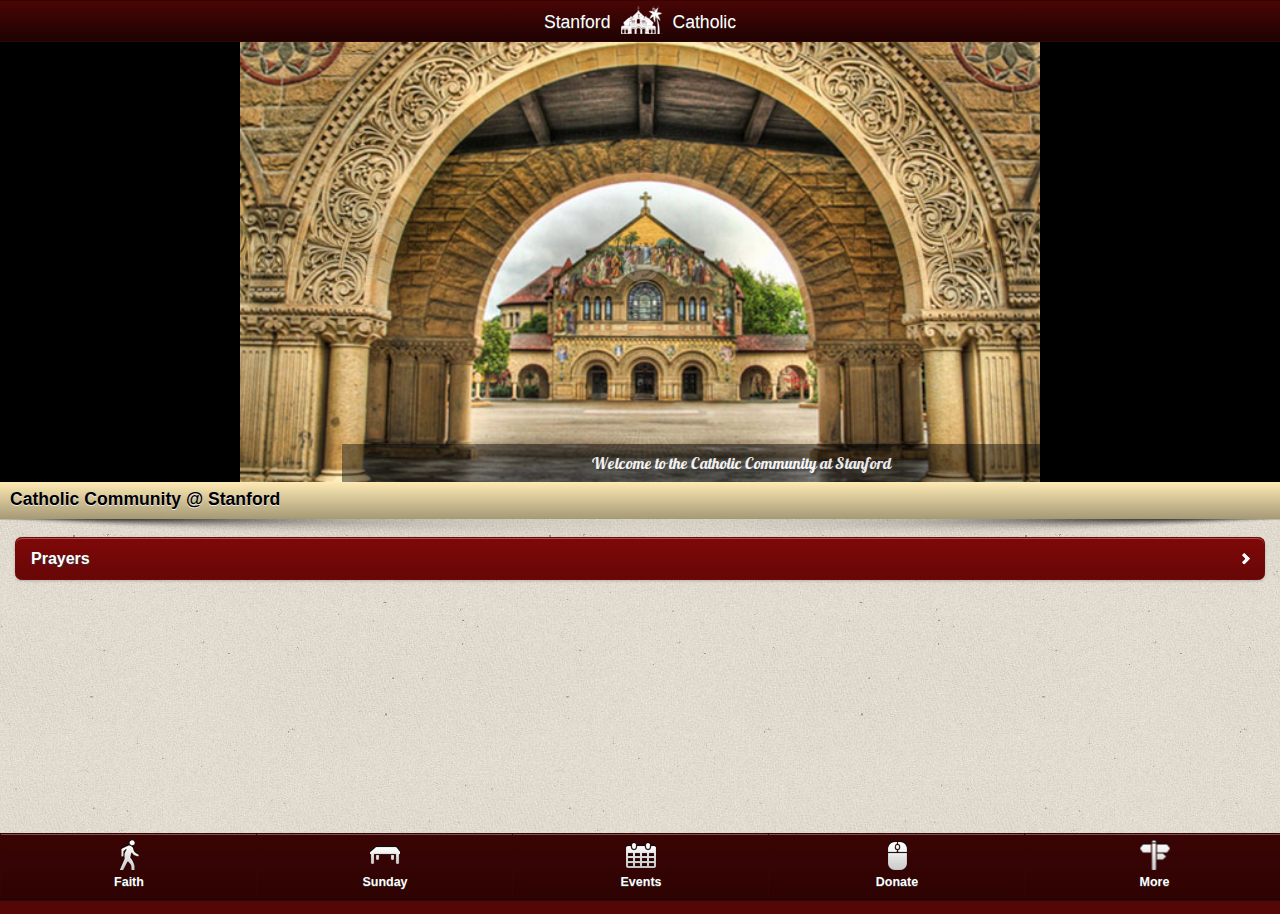
==== commit be655df0: "2" ====
--- a/main.html
+++ b/main.html
@@ -164,7 +164,7 @@
 	<!-- /slider -->
 	
 	
-<script src="http://web4uonline.com/stanford/slideshow.js"></script>	
+<script src="slideshow.js"></script>	
 	
 	
 	
@@ -239,7 +239,31 @@
 <div data-role="page" id="schedule" data-theme="a" class="pagebg">
 	  
 <script src="inc-header.js"></script>
-  
+ 
+<div data-role="content">
+    
+    <!-- banner & title -->
+	<div class="bannerContainer">
+		<img src="tops/group.jpg" class="banner">	
+    </div>
+    
+    
+  	
+  		  	<div data-role="header" data-theme="a"> 
+			<div class="pagetitle">Mass Times</div> 
+			</div> 
+
+
+    
+
+
+    <div class="shadow1box"><img src="assets/images/shadow1.png" class="shadow1" alt="shadow"></div>
+	<!-- /banner & title -->
+    
+    <div class="content-padd" >
+     
+
+ 
             
 <!----------------------BEGIN EXTERNAL FETCH--------------------->
 
@@ -272,6 +296,13 @@
 
  
  <!----------------------END EXTERNALFETCH--------------------->
+
+
+
+    </div><!-- /content padd -->
+	</div><!-- /content -->
+	
+
 	
 	
 	<!-- footer -->
@@ -344,7 +375,31 @@
 <div data-role="page" id="talent" data-theme="a" class="pagebg">
 	  
 <script src="inc-header.js"></script>
-  
+ 
+<div data-role="content">
+    
+    <!-- banner & title -->
+	<div class="bannerContainer">
+		<img src="tops/group.jpg" class="banner">	
+    </div>
+    
+    
+  	
+  		  	<div data-role="header" data-theme="a"> 
+			<div class="pagetitle">Time &amp; Talent</div> 
+			</div> 
+
+
+    
+
+
+    <div class="shadow1box"><img src="assets/images/shadow1.png" class="shadow1" alt="shadow"></div>
+	<!-- /banner & title -->
+    
+    <div class="content-padd" >
+     
+
+ 
             
 <!----------------------BEGIN EXTERNAL FETCH--------------------->
 
@@ -377,6 +432,11 @@
 
  
  <!----------------------END EXTERNALFETCH--------------------->
+
+    </div><!-- /content padd -->
+	</div><!-- /content -->
+
+
 	
 	
 	<!-- footer -->
@@ -602,7 +662,24 @@
 <div data-role="page" id="news" data-theme="a" class="pagebg">
 	  
   <script src="inc-header.js"></script>  
-    
+  
+
+    <!-- banner & title -->
+	<div class="bannerContainer">
+		<img src="tops/ocean.jpg" class="banner">	
+    </div>
+  	
+  	 	
+  		  	<div data-role="header" data-theme="a"> 
+			<div class="pagetitle">Upcoming Events</div> 
+			</div> 
+
+  	
+        <div class="shadow1box"><img src="assets/images/shadow1.png" class="shadow1" alt="shadow"></div>
+	<!-- /banner & title -->
+    
+    <div class="content-padd">
+  
       
 <!----------------------BEGIN EXTERNAL FETCH--------------------->
 
@@ -632,6 +709,18 @@
 <script type="text/javascript">getNews();</script>
 <div id="resultsNews">getting data...internet connection required</div>
  <!----------------------END EXTERNALFETCH--------------------->
+ 
+
+
+
+</div><!--end editable--->
+
+	
+	
+	
+    </div><!--content padd -->
+ 
+ 
 	
 	
 <!-- footer -->
@@ -702,6 +791,8 @@
 
 <div data-role="page" id="faith" data-theme="a" class="pagebg">
 <script src="inc-header.js"></script>
+
+
 
 <!----------------------BEGIN EXTERNAL FETCH--------------------->
 <script>
--- a/web4u.css
+++ b/web4u.css
@@ -1,4 +1,5 @@
 ﻿b {font-weight:normal !important; }
+
 
 body {}
 
@@ -313,5 +314,6 @@
 font-size:16px !important;
  }
 
-
-
+.ui-page {
+    -webkit-backface-visibility: hidden !important;
+}